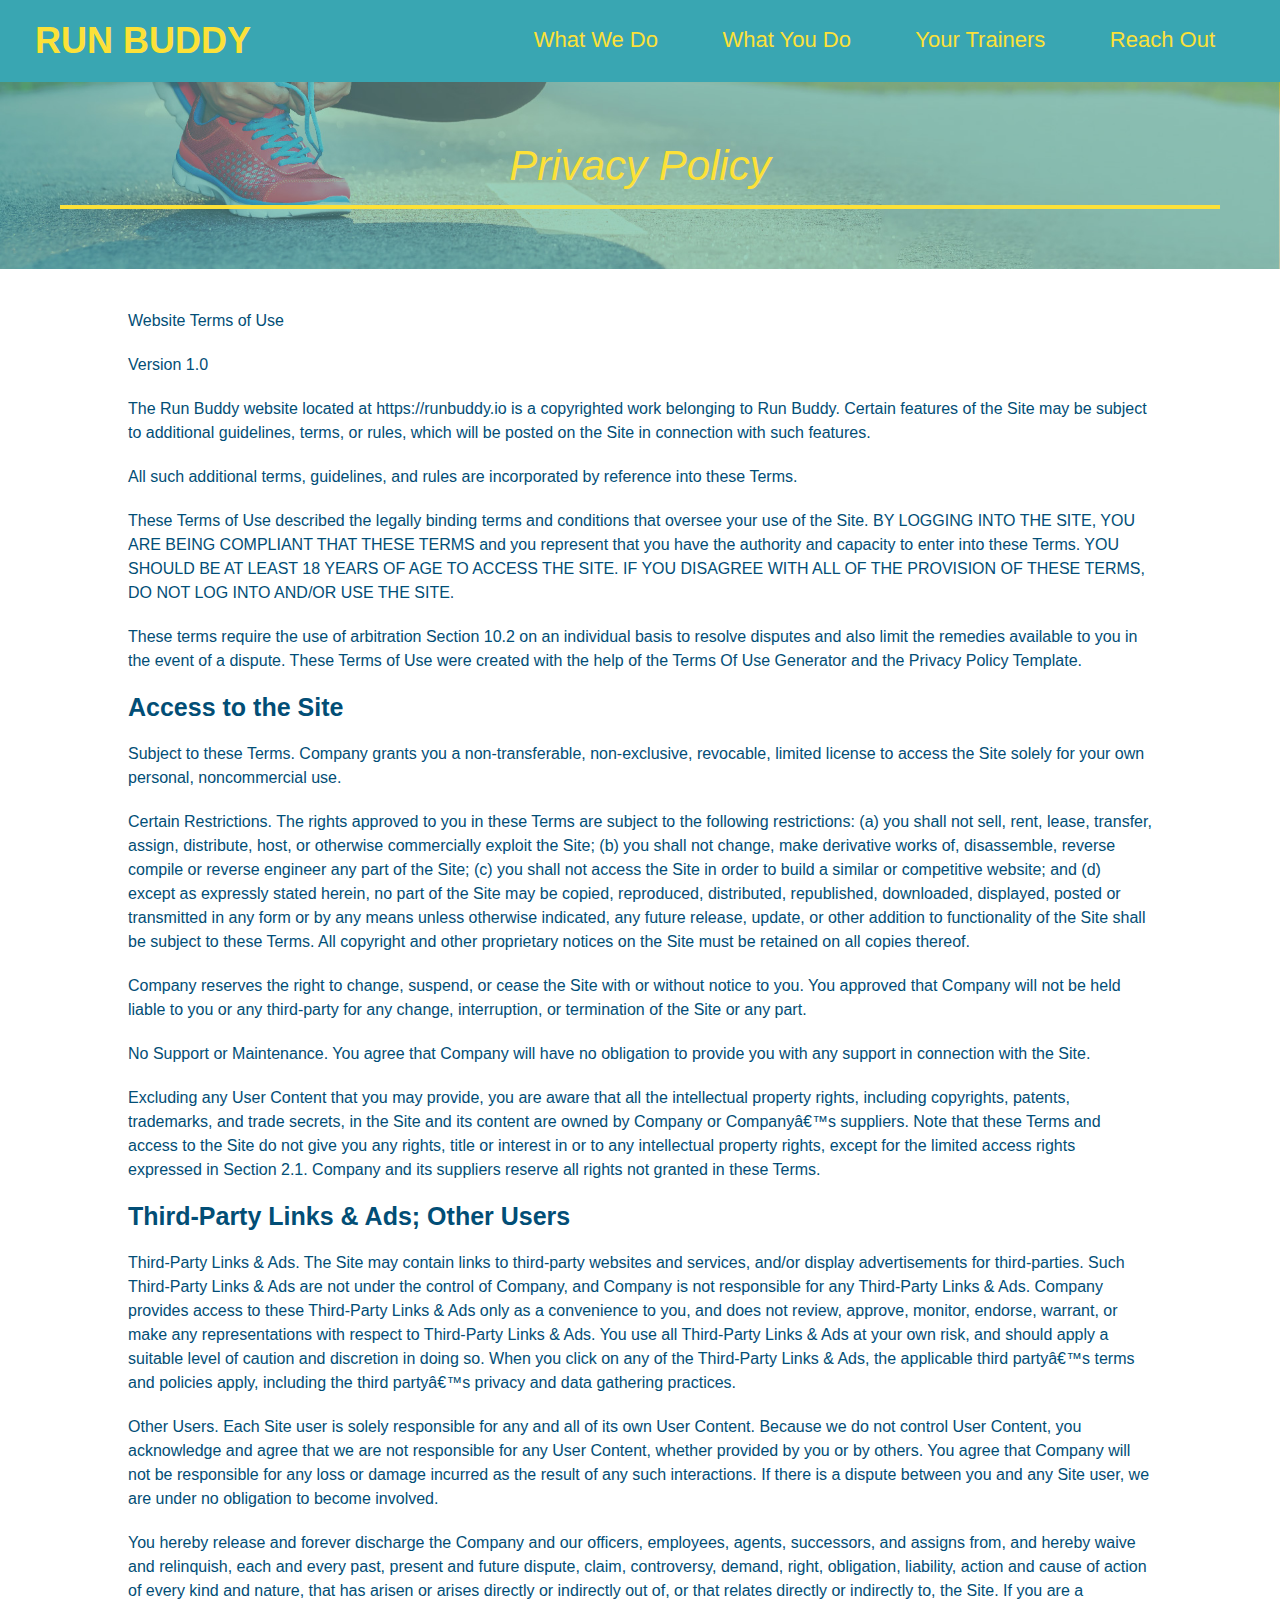
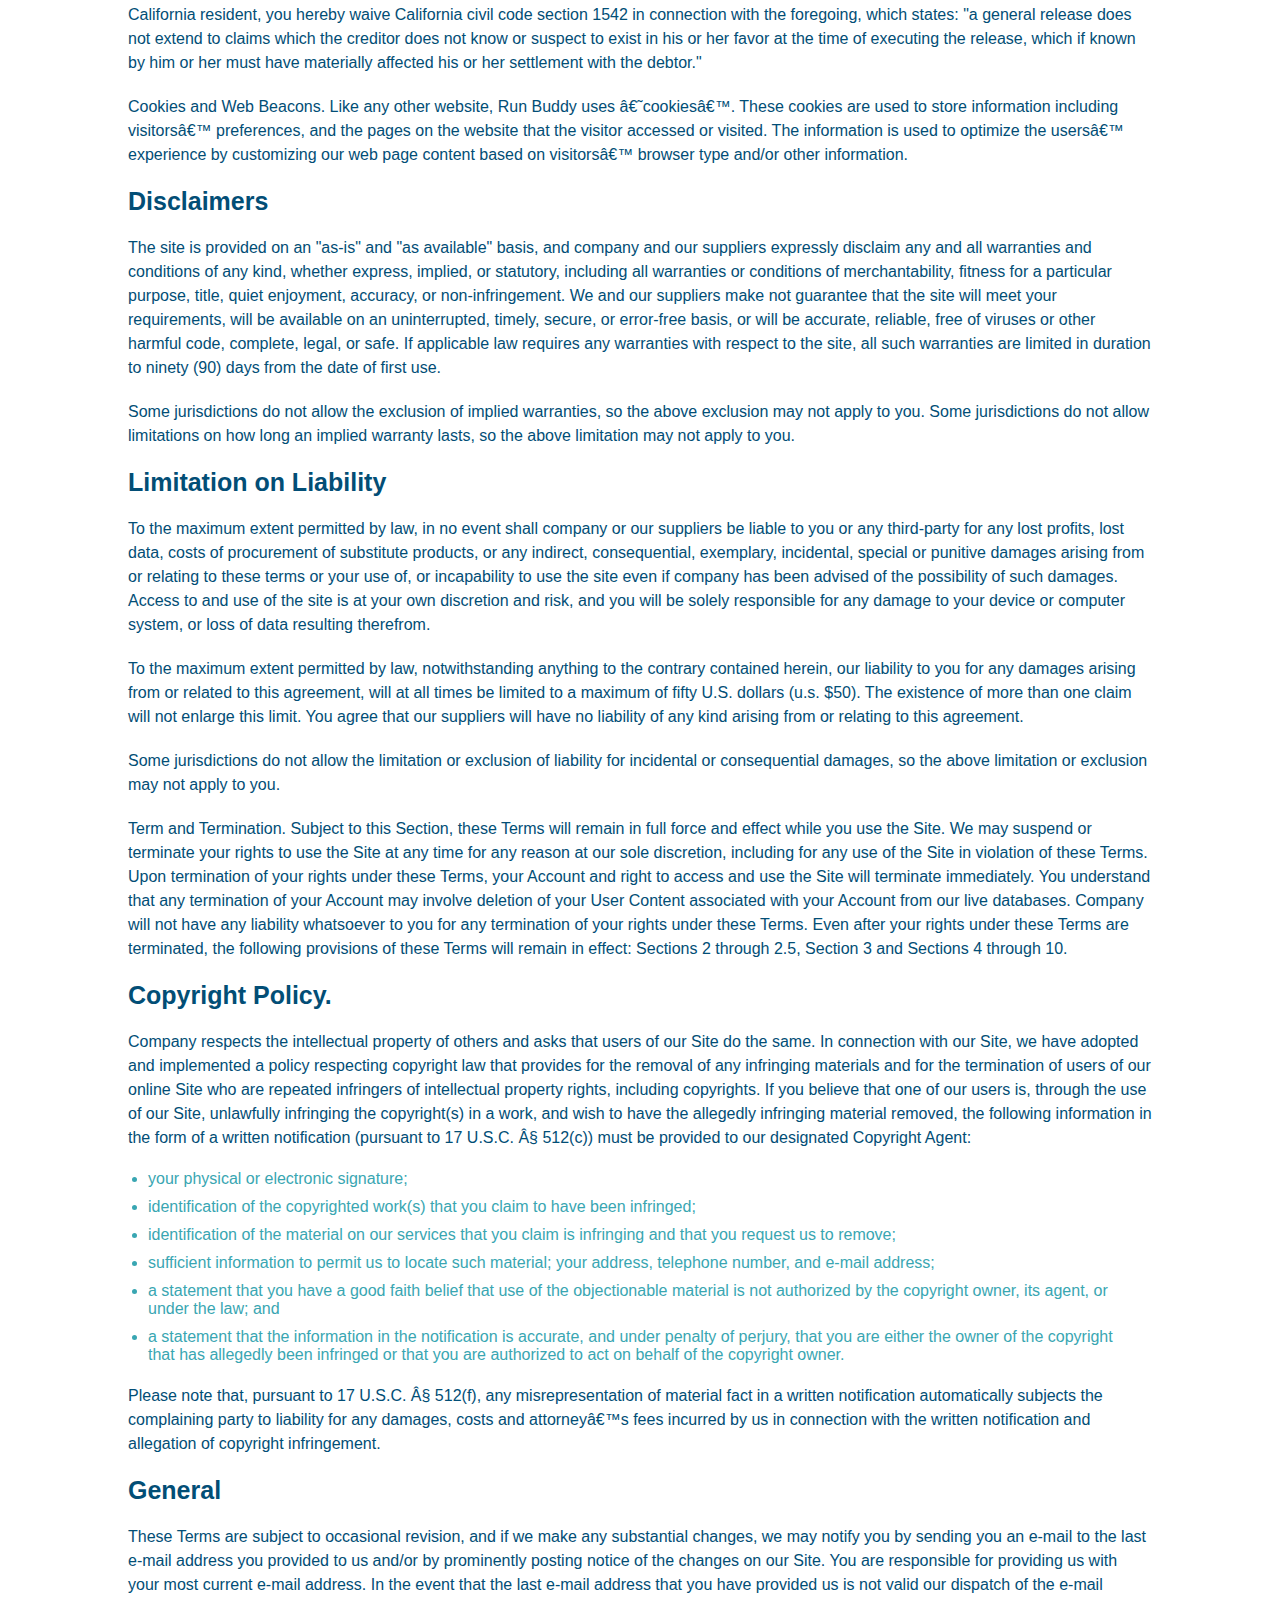
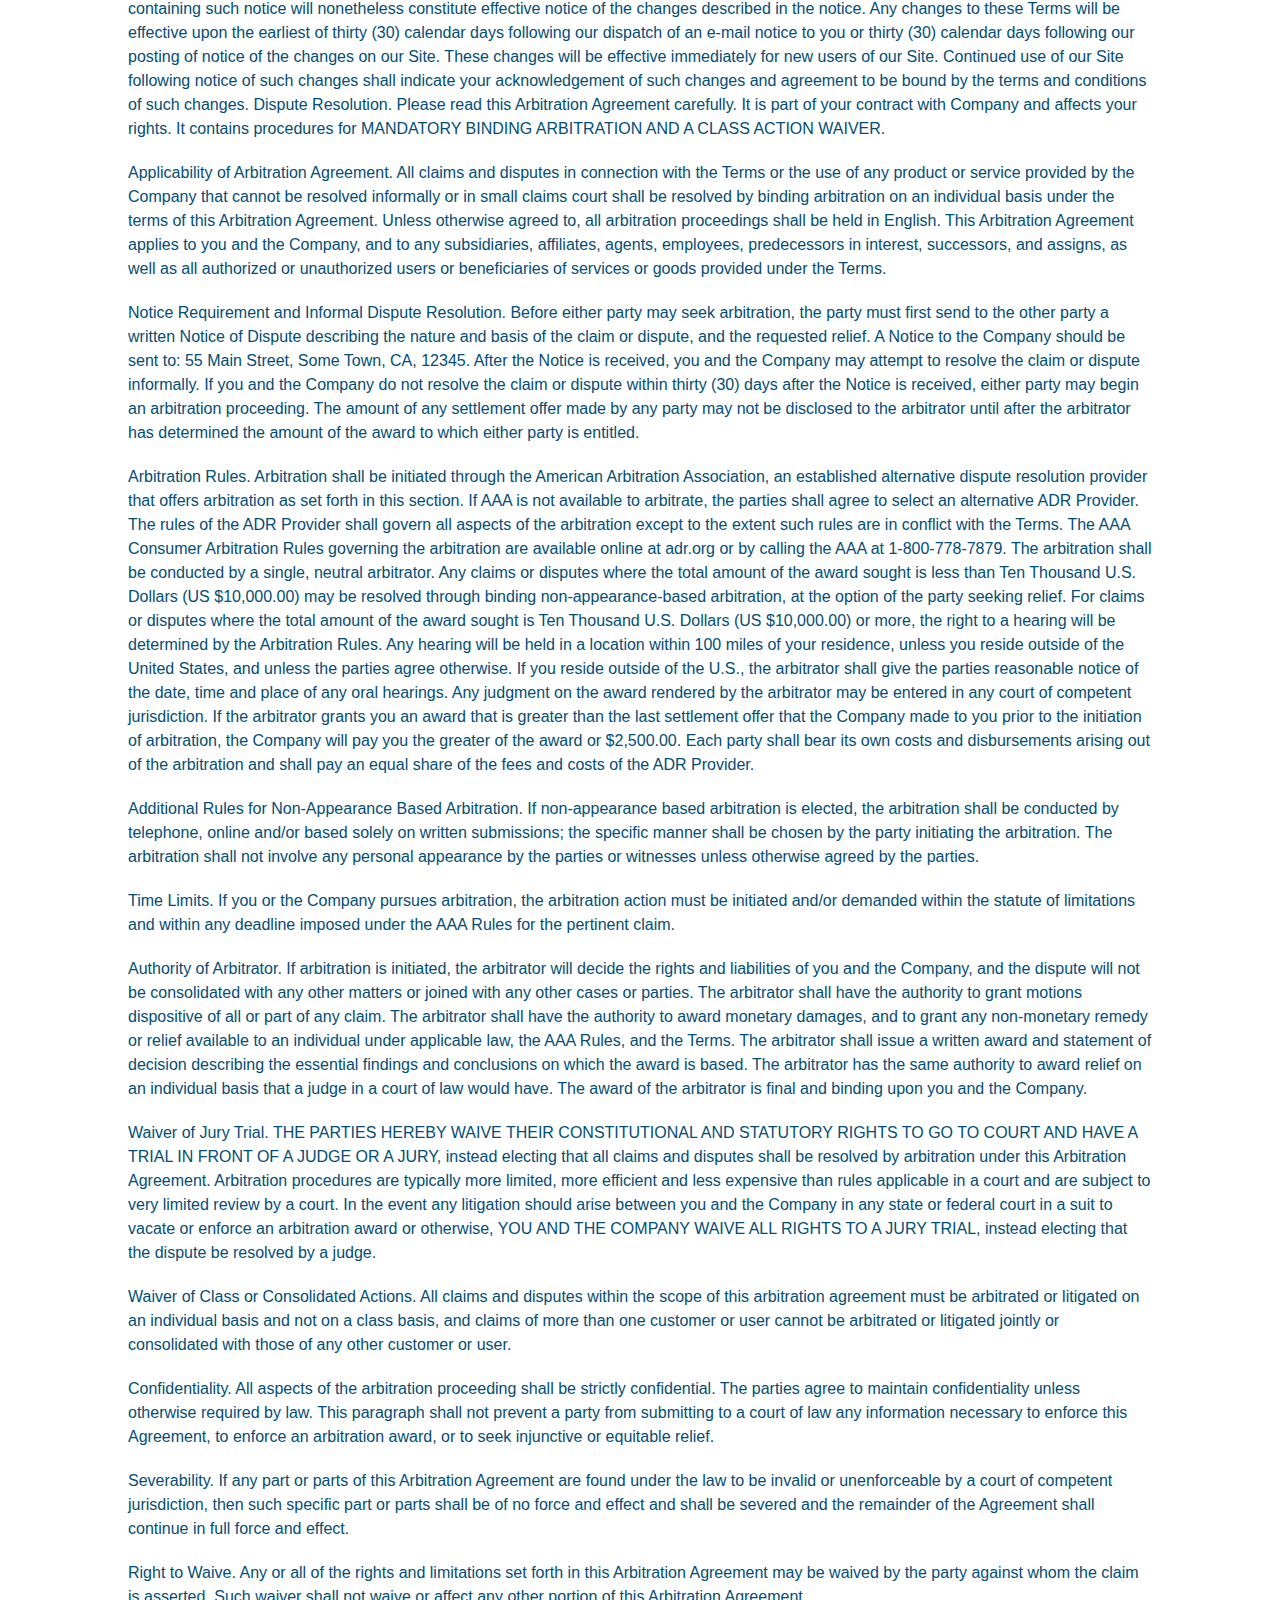
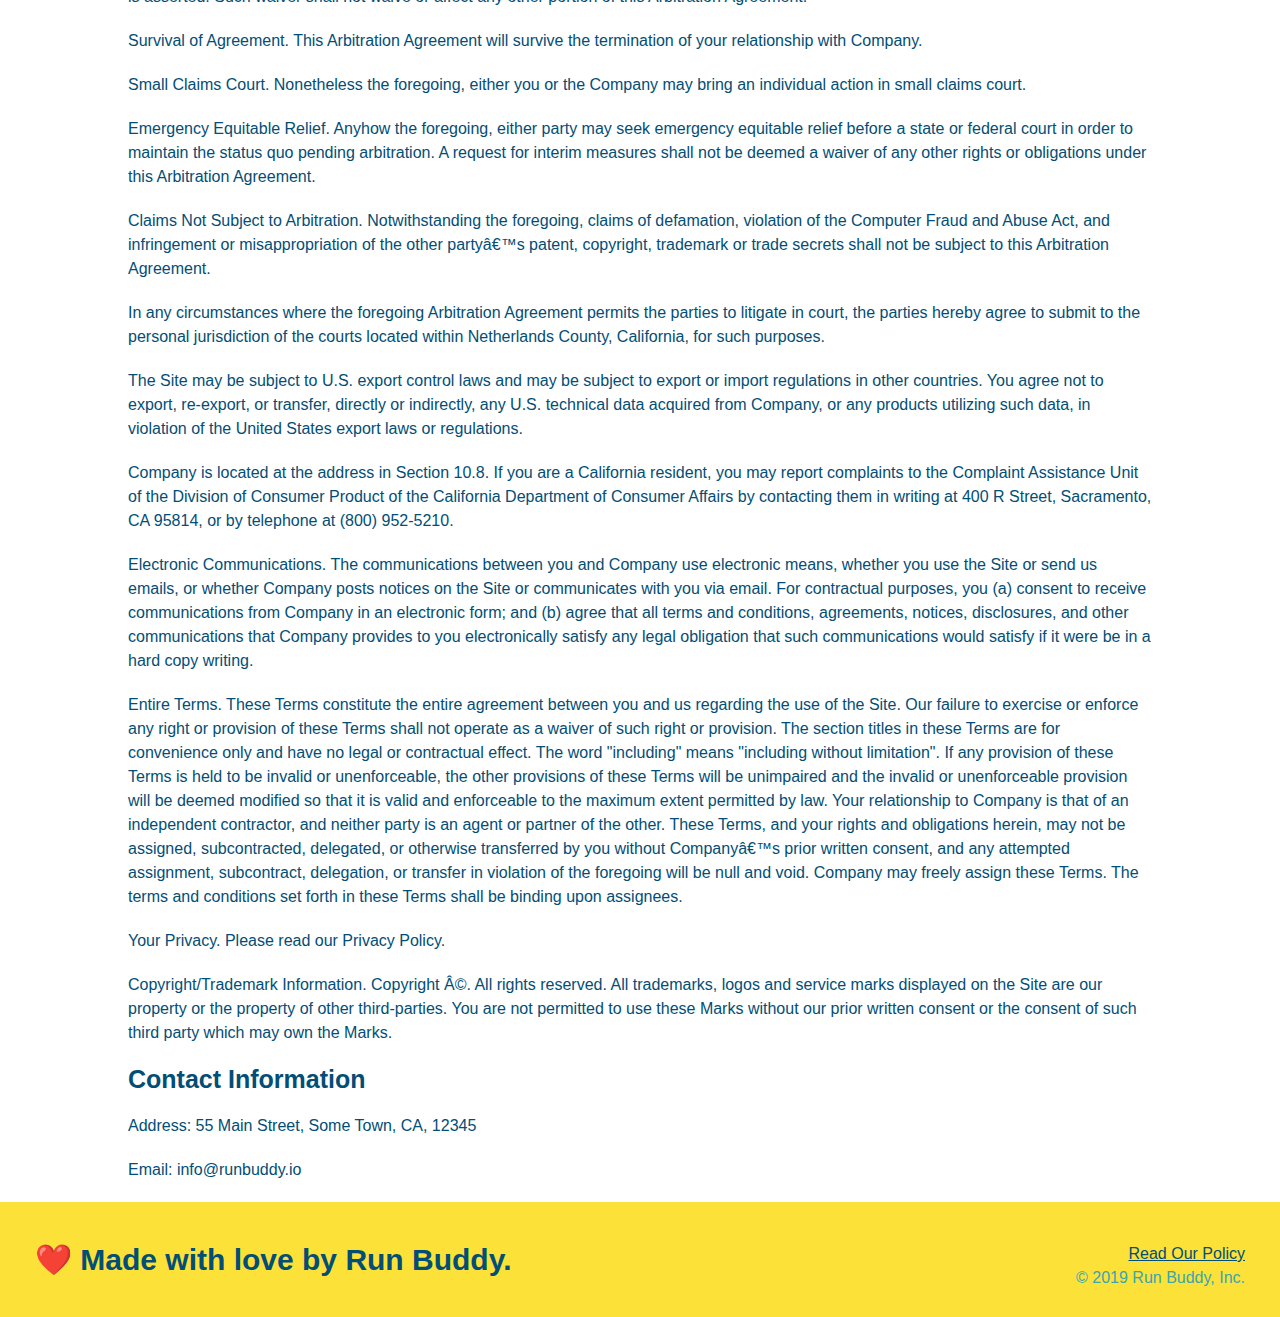
==== privacy-policy.html @ 462dfe04 "<privacy policy>" ====
<!DOCTYPE html>
<html lang="en">
  <head>
    <meta charset="UTF-8" />
    <title>Privacy Policy - Run Buddy</title>
    <link rel="stylesheet" href="./assets/css/style.css"/>
    <link rel="stylesheet" href="./assets/css/secondary-styles.css">
  </head>
  <body>
    <header>
        <h1>
            <a href="/">RUN BUDDY</a>
        </h1>
        <nav>
            <!-- Unordered list element -->
            <ul>
            <!-- List item element-->
                <li>
                    <!-- Anchor element -->
                    <a href="./index.html#what-we-do">What We Do</a>
                </li>
                <li>
                    <a href="./index.html#what-you-do">What You Do</a>
                </li>
                <li>
                    <a href="./index.html#meet-the-trainers">Your Trainers</a>
                </li>
                <li>
                    <a href="./index.html#reach-out">Reach Out</a>
                </li>
            </ul>
        </nav>
    </header>
    <section class="hero">
        <h2 class="page-title">
            Privacy Policy
        </h2>
    </section>
    <article class="secondary-content">
        <p>
            Website Terms of Use
          </p>
    
          <p>
            Version 1.0
          </p>
    
          <p>
            The Run Buddy website located at https://runbuddy.io is a copyrighted work belonging to Run Buddy. Certain
            features of the Site may be subject to additional guidelines, terms, or rules, which will be posted on the Site
            in connection with such features.
          </p>
    
          <p>
            All such additional terms, guidelines, and rules are incorporated by reference into these Terms.
          </p>
    
          <p>
            These Terms of Use described the legally binding terms and conditions that oversee your use of the Site. BY
            LOGGING INTO THE SITE, YOU ARE BEING COMPLIANT THAT THESE TERMS and you represent that you have the authority
            and capacity to enter into these Terms. YOU SHOULD BE AT LEAST 18 YEARS OF AGE TO ACCESS THE SITE. IF YOU
            DISAGREE WITH ALL OF THE PROVISION OF THESE TERMS, DO NOT LOG INTO AND/OR USE THE SITE.
          </p>
    
          <p>
            These terms require the use of arbitration Section 10.2 on an individual basis to resolve disputes and also
            limit the remedies available to you in the event of a dispute. These Terms of Use were created with the help of
            the Terms Of Use Generator and the Privacy Policy Template.
          </p>
    
          <h3>
            Access to the Site
          </h3>
    
          <p>
            Subject to these Terms. Company grants you a non-transferable, non-exclusive, revocable, limited license to
            access the Site solely for your own personal, noncommercial use.
          </p>
    
          <p>
            Certain Restrictions. The rights approved to you in these Terms are subject to the following restrictions: (a)
            you shall not sell, rent, lease, transfer, assign, distribute, host, or otherwise commercially exploit the Site;
            (b) you shall not change, make derivative works of, disassemble, reverse compile or reverse engineer any part of
            the Site; (c) you shall not access the Site in order to build a similar or competitive website; and (d) except
            as expressly stated herein, no part of the Site may be copied, reproduced, distributed, republished, downloaded,
            displayed, posted or transmitted in any form or by any means unless otherwise indicated, any future release,
            update, or other addition to functionality of the Site shall be subject to these Terms. All copyright and other
            proprietary notices on the Site must be retained on all copies thereof.
          </p>
    
          <p>
            Company reserves the right to change, suspend, or cease the Site with or without notice to you. You approved
            that Company will not be held liable to you or any third-party for any change, interruption, or termination of
            the Site or any part.
          </p>
    
          <p>
            No Support or Maintenance. You agree that Company will have no obligation to provide you with any support in
            connection with the Site.
          </p>
    
          <p>
            Excluding any User Content that you may provide, you are aware that all the intellectual property rights,
            including copyrights, patents, trademarks, and trade secrets, in the Site and its content are owned by Company
            or Companyâ€™s suppliers. Note that these Terms and access to the Site do not give you any rights, title or
            interest in or to any intellectual property rights, except for the limited access rights expressed in Section
            2.1. Company and its suppliers reserve all rights not granted in these Terms.
          </p>
    
          <h3>
            Third-Party Links & Ads; Other Users
          </h3>
    
          <p>
            Third-Party Links & Ads. The Site may contain links to third-party websites and services, and/or display
            advertisements for third-parties. Such Third-Party Links & Ads are not under the control of Company, and Company
            is not responsible for any Third-Party Links & Ads. Company provides access to these Third-Party Links & Ads
            only as a convenience to you, and does not review, approve, monitor, endorse, warrant, or make any
            representations with respect to Third-Party Links & Ads. You use all Third-Party Links & Ads at your own risk,
            and should apply a suitable level of caution and discretion in doing so. When you click on any of the
            Third-Party Links & Ads, the applicable third partyâ€™s terms and policies apply, including the third partyâ€™s
            privacy and data gathering practices.
          </p>
    
          <p>
            Other Users. Each Site user is solely responsible for any and all of its own User Content. Because we do not
            control User Content, you acknowledge and agree that we are not responsible for any User Content, whether
            provided by you or by others. You agree that Company will not be responsible for any loss or damage incurred as
            the result of any such interactions. If there is a dispute between you and any Site user, we are under no
            obligation to become involved.
          </p>
    
          <p>
            You hereby release and forever discharge the Company and our officers, employees, agents, successors, and
            assigns from, and hereby waive and relinquish, each and every past, present and future dispute, claim,
            controversy, demand, right, obligation, liability, action and cause of action of every kind and nature, that has
            arisen or arises directly or indirectly out of, or that relates directly or indirectly to, the Site. If you are
            a California resident, you hereby waive California civil code section 1542 in connection with the foregoing,
            which states: "a general release does not extend to claims which the creditor does not know or suspect to exist
            in his or her favor at the time of executing the release, which if known by him or her must have materially
            affected his or her settlement with the debtor."
          </p>
    
          <p>
            Cookies and Web Beacons. Like any other website, Run Buddy uses â€˜cookiesâ€™. These cookies are used to store
            information including visitorsâ€™ preferences, and the pages on the website that the visitor accessed or visited.
            The information is used to optimize the usersâ€™ experience by customizing our web page content based on visitorsâ€™
            browser type and/or other information.
          </p>
    
          <h3>
            Disclaimers
          </h3>
    
          <p>
            The site is provided on an "as-is" and "as available" basis, and company and our suppliers expressly disclaim
            any and all warranties and conditions of any kind, whether express, implied, or statutory, including all
            warranties or conditions of merchantability, fitness for a particular purpose, title, quiet enjoyment, accuracy,
            or non-infringement. We and our suppliers make not guarantee that the site will meet your requirements, will be
            available on an uninterrupted, timely, secure, or error-free basis, or will be accurate, reliable, free of
            viruses or other harmful code, complete, legal, or safe. If applicable law requires any warranties with respect
            to the site, all such warranties are limited in duration to ninety (90) days from the date of first use.
          </p>
    
          <p>
            Some jurisdictions do not allow the exclusion of implied warranties, so the above exclusion may not apply to
            you. Some jurisdictions do not allow limitations on how long an implied warranty lasts, so the above limitation
            may not apply to you.
          </p>
    
          <h3>
            Limitation on Liability
          </h3>
    
          <p>
            To the maximum extent permitted by law, in no event shall company or our suppliers be liable to you or any
            third-party for any lost profits, lost data, costs of procurement of substitute products, or any indirect,
            consequential, exemplary, incidental, special or punitive damages arising from or relating to these terms or
            your use of, or incapability to use the site even if company has been advised of the possibility of such
            damages. Access to and use of the site is at your own discretion and risk, and you will be solely responsible
            for any damage to your device or computer system, or loss of data resulting therefrom.
          </p>
    
          <p>
            To the maximum extent permitted by law, notwithstanding anything to the contrary contained herein, our liability
            to you for any damages arising from or related to this agreement, will at all times be limited to a maximum of
            fifty U.S. dollars (u.s. $50). The existence of more than one claim will not enlarge this limit. You agree that
            our suppliers will have no liability of any kind arising from or relating to this agreement.
          </p>
    
          <p>
            Some jurisdictions do not allow the limitation or exclusion of liability for incidental or consequential
            damages, so the above limitation or exclusion may not apply to you.
          </p>
    
          <p>
            Term and Termination. Subject to this Section, these Terms will remain in full force and effect while you use
            the Site. We may suspend or terminate your rights to use the Site at any time for any reason at our sole
            discretion, including for any use of the Site in violation of these Terms. Upon termination of your rights under
            these Terms, your Account and right to access and use the Site will terminate immediately. You understand that
            any termination of your Account may involve deletion of your User Content associated with your Account from our
            live databases. Company will not have any liability whatsoever to you for any termination of your rights under
            these Terms. Even after your rights under these Terms are terminated, the following provisions of these Terms
            will remain in effect: Sections 2 through 2.5, Section 3 and Sections 4 through 10.
          </p>
    
          <h3>
            Copyright Policy.
          </h3>
    
          <p>
            Company respects the intellectual property of others and asks that users of our Site do the same. In connection
            with our Site, we have adopted and implemented a policy respecting copyright law that provides for the removal
            of any infringing materials and for the termination of users of our online Site who are repeated infringers of
            intellectual property rights, including copyrights. If you believe that one of our users is, through the use of
            our Site, unlawfully infringing the copyright(s) in a work, and wish to have the allegedly infringing material
            removed, the following information in the form of a written notification (pursuant to 17 U.S.C. Â§ 512(c)) must
            be provided to our designated Copyright Agent:
          </p>
    
          <ul>
            <li>
              your physical or electronic signature;
            </li>
            <li>
              identification of the copyrighted work(s) that you claim to have been infringed;
            </li>
            <li>
              identification of the material on our services that you claim is infringing and that you request us to remove;
            </li>
            <li>
              sufficient information to permit us to locate such material; your address, telephone number, and e-mail
              address;
            </li>
            <li>
              a statement that you have a good faith belief that use of the objectionable material is not authorized by the
              copyright owner, its agent, or under the law; and
            </li>
            <li>
              a statement that the information in the notification is accurate, and under penalty of perjury, that you are
              either the owner of the copyright that has allegedly been infringed or that you are authorized to act on
              behalf of the copyright owner.
            </li>
          </ul>
    
          <p>
            Please note that, pursuant to 17 U.S.C. Â§ 512(f), any misrepresentation of material fact in a written
            notification automatically subjects the complaining party to liability for any damages, costs and attorneyâ€™s
            fees incurred by us in connection with the written notification and allegation of copyright infringement.
          </p>
    
          <h3>
            General
          </h3>
    
          <p>
            These Terms are subject to occasional revision, and if we make any substantial changes, we may notify you by
            sending you an e-mail to the last e-mail address you provided to us and/or by prominently posting notice of the
            changes on our Site. You are responsible for providing us with your most current e-mail address. In the event
            that the last e-mail address that you have provided us is not valid our dispatch of the e-mail containing such
            notice will nonetheless constitute effective notice of the changes described in the notice. Any changes to these
            Terms will be effective upon the earliest of thirty (30) calendar days following our dispatch of an e-mail
            notice to you or thirty (30) calendar days following our posting of notice of the changes on our Site. These
            changes will be effective immediately for new users of our Site. Continued use of our Site following notice of
            such changes shall indicate your acknowledgement of such changes and agreement to be bound by the terms and
            conditions of such changes. Dispute Resolution. Please read this Arbitration Agreement carefully. It is part of
            your contract with Company and affects your rights. It contains procedures for MANDATORY BINDING ARBITRATION AND
            A CLASS ACTION WAIVER.
          </p>
    
          <p>
            Applicability of Arbitration Agreement. All claims and disputes in connection with the Terms or the use of any
            product or service provided by the Company that cannot be resolved informally or in small claims court shall be
            resolved by binding arbitration on an individual basis under the terms of this Arbitration Agreement. Unless
            otherwise agreed to, all arbitration proceedings shall be held in English. This Arbitration Agreement applies to
            you and the Company, and to any subsidiaries, affiliates, agents, employees, predecessors in interest,
            successors, and assigns, as well as all authorized or unauthorized users or beneficiaries of services or goods
            provided under the Terms.
          </p>
    
          <p>
            Notice Requirement and Informal Dispute Resolution. Before either party may seek arbitration, the party must
            first send to the other party a written Notice of Dispute describing the nature and basis of the claim or
            dispute, and the requested relief. A Notice to the Company should be sent to: 55 Main Street, Some Town, CA,
            12345. After the Notice is received, you and the Company may attempt to resolve the claim or dispute informally.
            If you and the Company do not resolve the claim or dispute within thirty (30) days after the Notice is received,
            either party may begin an arbitration proceeding. The amount of any settlement offer made by any party may not
            be disclosed to the arbitrator until after the arbitrator has determined the amount of the award to which either
            party is entitled.
          </p>
    
          <p>
            Arbitration Rules. Arbitration shall be initiated through the American Arbitration Association, an established
            alternative dispute resolution provider that offers arbitration as set forth in this section. If AAA is not
            available to arbitrate, the parties shall agree to select an alternative ADR Provider. The rules of the ADR
            Provider shall govern all aspects of the arbitration except to the extent such rules are in conflict with the
            Terms. The AAA Consumer Arbitration Rules governing the arbitration are available online at adr.org or by
            calling the AAA at 1-800-778-7879. The arbitration shall be conducted by a single, neutral arbitrator. Any
            claims or disputes where the total amount of the award sought is less than Ten Thousand U.S. Dollars (US
            $10,000.00) may be resolved through binding non-appearance-based arbitration, at the option of the party seeking
            relief. For claims or disputes where the total amount of the award sought is Ten Thousand U.S. Dollars (US
            $10,000.00) or more, the right to a hearing will be determined by the Arbitration Rules. Any hearing will be
            held in a location within 100 miles of your residence, unless you reside outside of the United States, and
            unless the parties agree otherwise. If you reside outside of the U.S., the arbitrator shall give the parties
            reasonable notice of the date, time and place of any oral hearings. Any judgment on the award rendered by the
            arbitrator may be entered in any court of competent jurisdiction. If the arbitrator grants you an award that is
            greater than the last settlement offer that the Company made to you prior to the initiation of arbitration, the
            Company will pay you the greater of the award or $2,500.00. Each party shall bear its own costs and
            disbursements arising out of the arbitration and shall pay an equal share of the fees and costs of the ADR
            Provider.
          </p>
    
          <p>
            Additional Rules for Non-Appearance Based Arbitration. If non-appearance based arbitration is elected, the
            arbitration shall be conducted by telephone, online and/or based solely on written submissions; the specific
            manner shall be chosen by the party initiating the arbitration. The arbitration shall not involve any personal
            appearance by the parties or witnesses unless otherwise agreed by the parties.
          </p>
    
          <p>
            Time Limits. If you or the Company pursues arbitration, the arbitration action must be initiated and/or demanded
            within the statute of limitations and within any deadline imposed under the AAA Rules for the pertinent claim.
          </p>
    
          <p>
            Authority of Arbitrator. If arbitration is initiated, the arbitrator will decide the rights and liabilities of
            you and the Company, and the dispute will not be consolidated with any other matters or joined with any other
            cases or parties. The arbitrator shall have the authority to grant motions dispositive of all or part of any
            claim. The arbitrator shall have the authority to award monetary damages, and to grant any non-monetary remedy
            or relief available to an individual under applicable law, the AAA Rules, and the Terms. The arbitrator shall
            issue a written award and statement of decision describing the essential findings and conclusions on which the
            award is based. The arbitrator has the same authority to award relief on an individual basis that a judge in a
            court of law would have. The award of the arbitrator is final and binding upon you and the Company.
          </p>
    
          <p>
            Waiver of Jury Trial. THE PARTIES HEREBY WAIVE THEIR CONSTITUTIONAL AND STATUTORY RIGHTS TO GO TO COURT AND HAVE
            A TRIAL IN FRONT OF A JUDGE OR A JURY, instead electing that all claims and disputes shall be resolved by
            arbitration under this Arbitration Agreement. Arbitration procedures are typically more limited, more efficient
            and less expensive than rules applicable in a court and are subject to very limited review by a court. In the
            event any litigation should arise between you and the Company in any state or federal court in a suit to vacate
            or enforce an arbitration award or otherwise, YOU AND THE COMPANY WAIVE ALL RIGHTS TO A JURY TRIAL, instead
            electing that the dispute be resolved by a judge.
          </p>
    
          <p>
            Waiver of Class or Consolidated Actions. All claims and disputes within the scope of this arbitration agreement
            must be arbitrated or litigated on an individual basis and not on a class basis, and claims of more than one
            customer or user cannot be arbitrated or litigated jointly or consolidated with those of any other customer or
            user.
          </p>
    
          <p>
            Confidentiality. All aspects of the arbitration proceeding shall be strictly confidential. The parties agree to
            maintain confidentiality unless otherwise required by law. This paragraph shall not prevent a party from
            submitting to a court of law any information necessary to enforce this Agreement, to enforce an arbitration
            award, or to seek injunctive or equitable relief.
          </p>
    
          <p>
            Severability. If any part or parts of this Arbitration Agreement are found under the law to be invalid or
            unenforceable by a court of competent jurisdiction, then such specific part or parts shall be of no force and
            effect and shall be severed and the remainder of the Agreement shall continue in full force and effect.
          </p>
    
          <p>
            Right to Waive. Any or all of the rights and limitations set forth in this Arbitration Agreement may be waived
            by the party against whom the claim is asserted. Such waiver shall not waive or affect any other portion of this
            Arbitration Agreement.
          </p>
    
          <p>
            Survival of Agreement. This Arbitration Agreement will survive the termination of your relationship with
            Company.
          </p>
    
          <p>
            Small Claims Court. Nonetheless the foregoing, either you or the Company may bring an individual action in small
            claims court.
          </p>
    
          <p>
            Emergency Equitable Relief. Anyhow the foregoing, either party may seek emergency equitable relief before a
            state or federal court in order to maintain the status quo pending arbitration. A request for interim measures
            shall not be deemed a waiver of any other rights or obligations under this Arbitration Agreement.
          </p>
    
          <p>
            Claims Not Subject to Arbitration. Notwithstanding the foregoing, claims of defamation, violation of the
            Computer Fraud and Abuse Act, and infringement or misappropriation of the other partyâ€™s patent, copyright,
            trademark or trade secrets shall not be subject to this Arbitration Agreement.
          </p>
    
          <p>
            In any circumstances where the foregoing Arbitration Agreement permits the parties to litigate in court, the
            parties hereby agree to submit to the personal jurisdiction of the courts located within Netherlands County,
            California, for such purposes.
          </p>
    
          <p>
            The Site may be subject to U.S. export control laws and may be subject to export or import regulations in other
            countries. You agree not to export, re-export, or transfer, directly or indirectly, any U.S. technical data
            acquired from Company, or any products utilizing such data, in violation of the United States export laws or
            regulations.
          </p>
    
          <p>
            Company is located at the address in Section 10.8. If you are a California resident, you may report complaints
            to the Complaint Assistance Unit of the Division of Consumer Product of the California Department of Consumer
            Affairs by contacting them in writing at 400 R Street, Sacramento, CA 95814, or by telephone at (800) 952-5210.
          </p>
    
          <p>
            Electronic Communications. The communications between you and Company use electronic means, whether you use the
            Site or send us emails, or whether Company posts notices on the Site or communicates with you via email. For
            contractual purposes, you (a) consent to receive communications from Company in an electronic form; and (b)
            agree that all terms and conditions, agreements, notices, disclosures, and other communications that Company
            provides to you electronically satisfy any legal obligation that such communications would satisfy if it were be
            in a hard copy writing.
          </p>
    
          <p>
            Entire Terms. These Terms constitute the entire agreement between you and us regarding the use of the Site. Our
            failure to exercise or enforce any right or provision of these Terms shall not operate as a waiver of such right
            or provision. The section titles in these Terms are for convenience only and have no legal or contractual
            effect. The word "including" means "including without limitation". If any provision of these Terms is held to be
            invalid or unenforceable, the other provisions of these Terms will be unimpaired and the invalid or
            unenforceable provision will be deemed modified so that it is valid and enforceable to the maximum extent
            permitted by law. Your relationship to Company is that of an independent contractor, and neither party is an
            agent or partner of the other. These Terms, and your rights and obligations herein, may not be assigned,
            subcontracted, delegated, or otherwise transferred by you without Companyâ€™s prior written consent, and any
            attempted assignment, subcontract, delegation, or transfer in violation of the foregoing will be null and void.
            Company may freely assign these Terms. The terms and conditions set forth in these Terms shall be binding upon
            assignees.
          </p>
    
          <p>
            Your Privacy. Please read our Privacy Policy.
          </p>
    
          <p>
            Copyright/Trademark Information. Copyright Â©. All rights reserved. All trademarks, logos and service marks
            displayed on the Site are our property or the property of other third-parties. You are not permitted to use
            these Marks without our prior written consent or the consent of such third party which may own the Marks.
          </p>
    
          <h3>
            Contact Information
          </h3>
    
          <p>
            Address: 55 Main Street, Some Town, CA, 12345
          </p>
    
          <p>
            Email: info@runbuddy.io
          </p>
    
    </article>
    <footer>
        <h2>❤️ Made with love by Run Buddy.</h2>
        <div>
            <a href="#">Read Our Policy</a><br />
            &copy; 2019 Run Buddy, Inc.
        </div>
    </footer>
  </body>
</html>
---- assets/css/style.css ----
* {
    margin: 0;
    padding: 0;
    box-sizing: border-box;
}

.text-left {
    text-align: left;
}

.text-right {
    text-align: right;
}

body {
    /*more on this crazy alphanumerical value in a minute*/
    color: #39a6b2;
    font-family: Helvetica, Arial, sans-serif;
}

/* apply styles to <header> */
header {
    padding: 20px 35px;
    background-color: #39a6b2;
}

header h1 {
    font-weight: bold;
    font-size: 36px;
    color: #fce138;
    margin: 0;
    display: inline;
}

header a {
    color: #fce138;
    text-decoration: none;
}

header nav {
    float: right;
    margin: 7px 0;
}

header nav ul li {
    display: inline;
}

header nav ul li a {
    margin: 0 30px;
    font-weight: lighter;
    font-size: 22px;
}

/* stylying for the footer */

footer {
    background: #fce138;
    width: 100%;
    padding: 40px 35px;
}

footer h2 {
    display: inline;
    color: #024e76;
    font-size: 30px;
    margin: 0;
}

footer div {
    float: right;
    line-height: 1.5;
    text-align: right;
}

footer a {
    color: #024e76;
}

section {
    padding: 60px;
}

/* Hero Style Start */

.hero {
    background-image: url("../images/hero-bg.jpg");
    height: 600px;
    background-size: cover;
    background-position: center;
    position: relative;
}

.hero-form {
    border: 3px solid #024e76;
    background-color: #fce138;
    padding: 20px;
    width: 500px;
    color: #024e76;
    position: absolute;
    bottom: 120px;
    right: 140px;
}

.hero-form p {
    margin: 5px 0 15px 0;
}

.form-input {
    border: 1px solid #024e76;
    display: block;
    padding: 7px 15px;
    font-size: 16px;
    color: #024e76;
    width: 100%;
    margin-bottom: 15px;
}

.hero-form label {
    margin: 0 5px;

}

.hero-form button {
    color: #fce138;
    background-color: #024e76;
    border: none;
    padding: 10px 20px;
    font-size: 16px;
}

/* Hero Style End */

/* What We... */

.intro {
    text-align: center;
}

.intro p {
    line-height: 1.7;
    color: #39a6b2;
    width: 80%;
    font-size: 20px;
    margin: 0 auto;
}

.steps {
    text-align: center;
    background: #fce138;
}

.section-title {
    font-size: 55px;
    color: #024e76;
    margin-bottom: 35px;
    padding: 0 100px 20px 100px;
    display: inline-block;
    border-bottom: 3px solid;
  }
  
  .primary-border {
    border-color: #fce138;
  }
  
  .secondary-border {
    border-color: #39a6b2;
  }

  /* remove this entire CSS rule */
  .intro h2 {

  }

  /* and this one too */
  .steps h2 {

  }

  .steps div {
      margin-bottom: 60px;
  }

  .steps img {
      width: 15%;
      margin: 10px 0;
  }

  .steps h3 {
      color: #024e76;
      font-size: 46px;
      margin-top: 10px;
  }

  .steps p {
      color: #39a6b2;
      font-size: 23px;
  }

  .steps span {
      font-size: 38px;
  }


/* What We... End */

/* Trainer Styling Start */

.trainers {
    text-align: center;
}

.trainer {
    width: 900px;
    margin: 0 auto 30px auto;
    background: #024e76;
    color: #fce138;
    overflow: auto;
}

.trainer img {
    width: 35%;
    float: left;
    overflow: auto;
}

.trainer-bio {
    padding: 35px;
    float: left;
    width: 65%;
    overflow: auto;
}

.trainer-bio h3 {
    font-size: 32px;
    margin-bottom: 8px;
}

.trainer-bio h4 {
    font-weight: lighter;
    font-size: 26px;
    margin-bottom: 25px;
}

.trainer-bio p {
    font-size: 17px;
    line-height: 1.3;
}

/* Trainer Styling End */

/* Reach Out Section Start */

.section-title {
    font-size: 55px;
    display: inline-block;
    padding: 0 100px 20px 100px;
    border-bottom: 3px solid;
    margin-bottom: 35px;
    color: #024e76;
}

.contact {
    text-align: center;
    background: #024e76;
}

.contact  h2 {
    color: #fce138;
}

.contact-info iframe {
    width: 400px;
    height: 400px;
}

.contact-info div {
    width: 410px;
    display: inline-block;
    vertical-align: top;
    text-align: left;
    margin: 30px 0 0 60px;
    color: white;    
}

.contact-info h3 {
    color: #fce138;
    font-size: 32px;
  }
  
  .contact-info p, .contact-info address {
    margin: 20px 0;
    line-height: 1.5;
    font-size: 20px;
    font-style: normal;
  }
  
  .contact-info a {
    color: #fce138;
  }
  
  /* REACH OUT STYLES END */
---- assets/css/secondary-styles.css ----
/* hero styles */

.hero {
    background-position: bottom;
    height: auto;
    text-align: center;
    margin-bottom: 40px;
}

.page-title {
    color: #fce138;
    display: inline block;
    border-bottom: 4px solid #fce138;
    padding: 0 80px 15px 80px;
    font-weight: normal;
    font-size: 42px;
    font-style: italic;
}

.secondary-content {
    width: 80%;
    margin: auto;
    color: #024e76;
}

.secondary-content h3 {
    font-size: 25px;
    margin: 20px 0 20px 0;
}

.secondary-content p {
    font-size: 16px;
    line-height: 1.5;
    margin: 20px 0 20px 0;
}

.secondary-content ul {
    margin: 15px 20px 15px 20px;
}

.secondary-content li {
    color: #39a6b2;
    margin: 10px 0 10px 0;
}
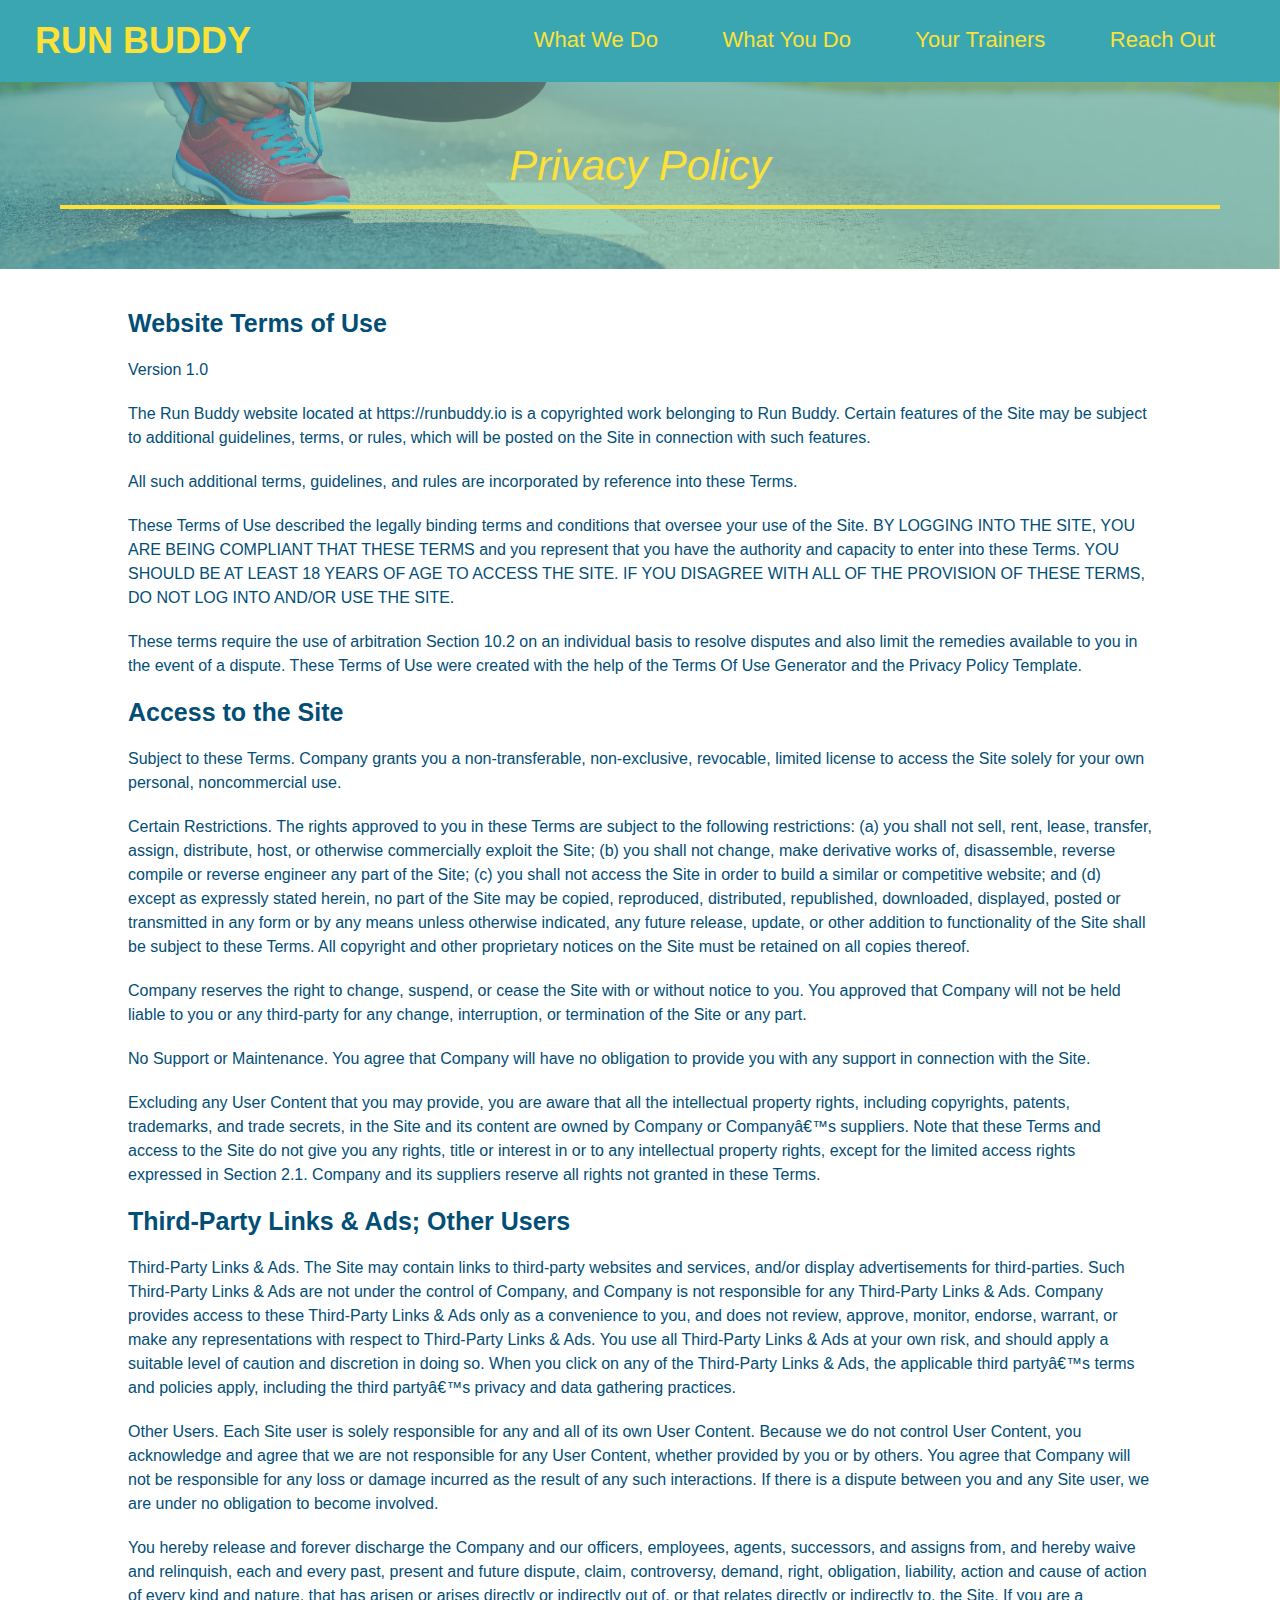
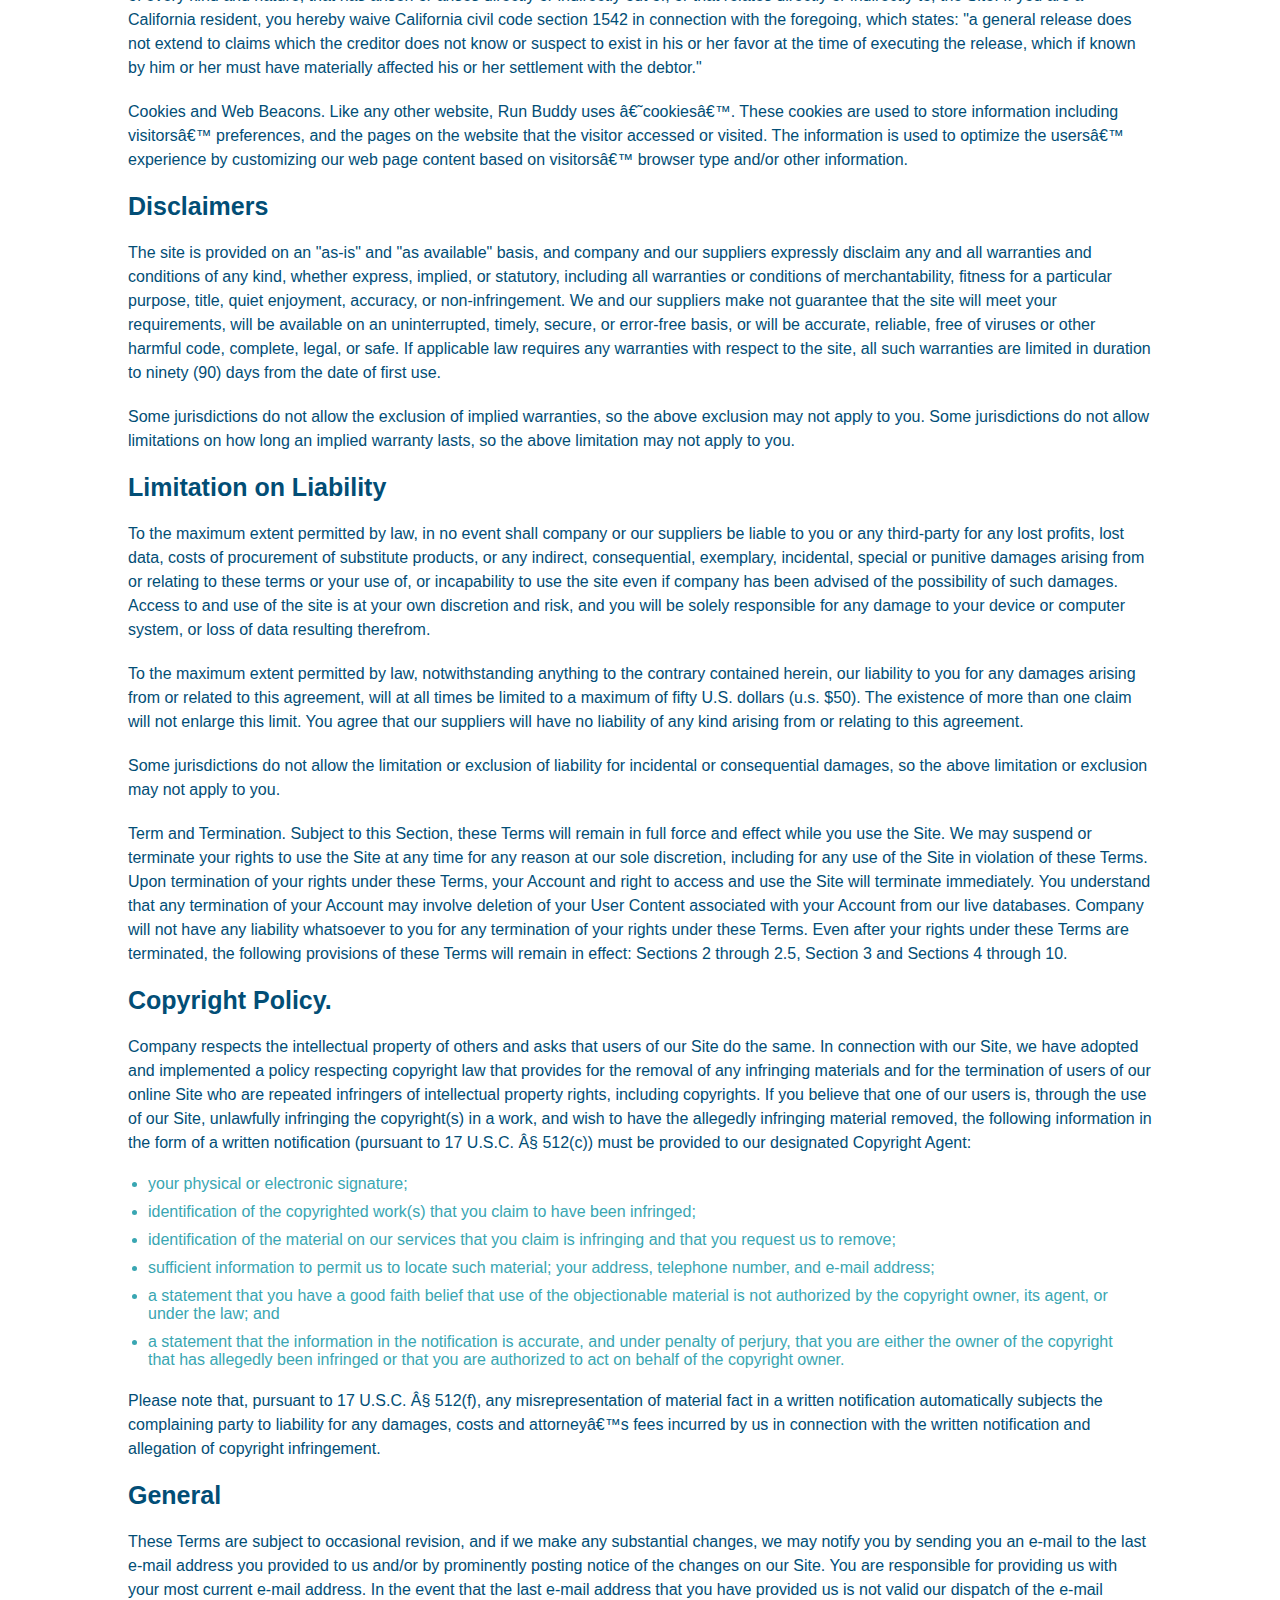
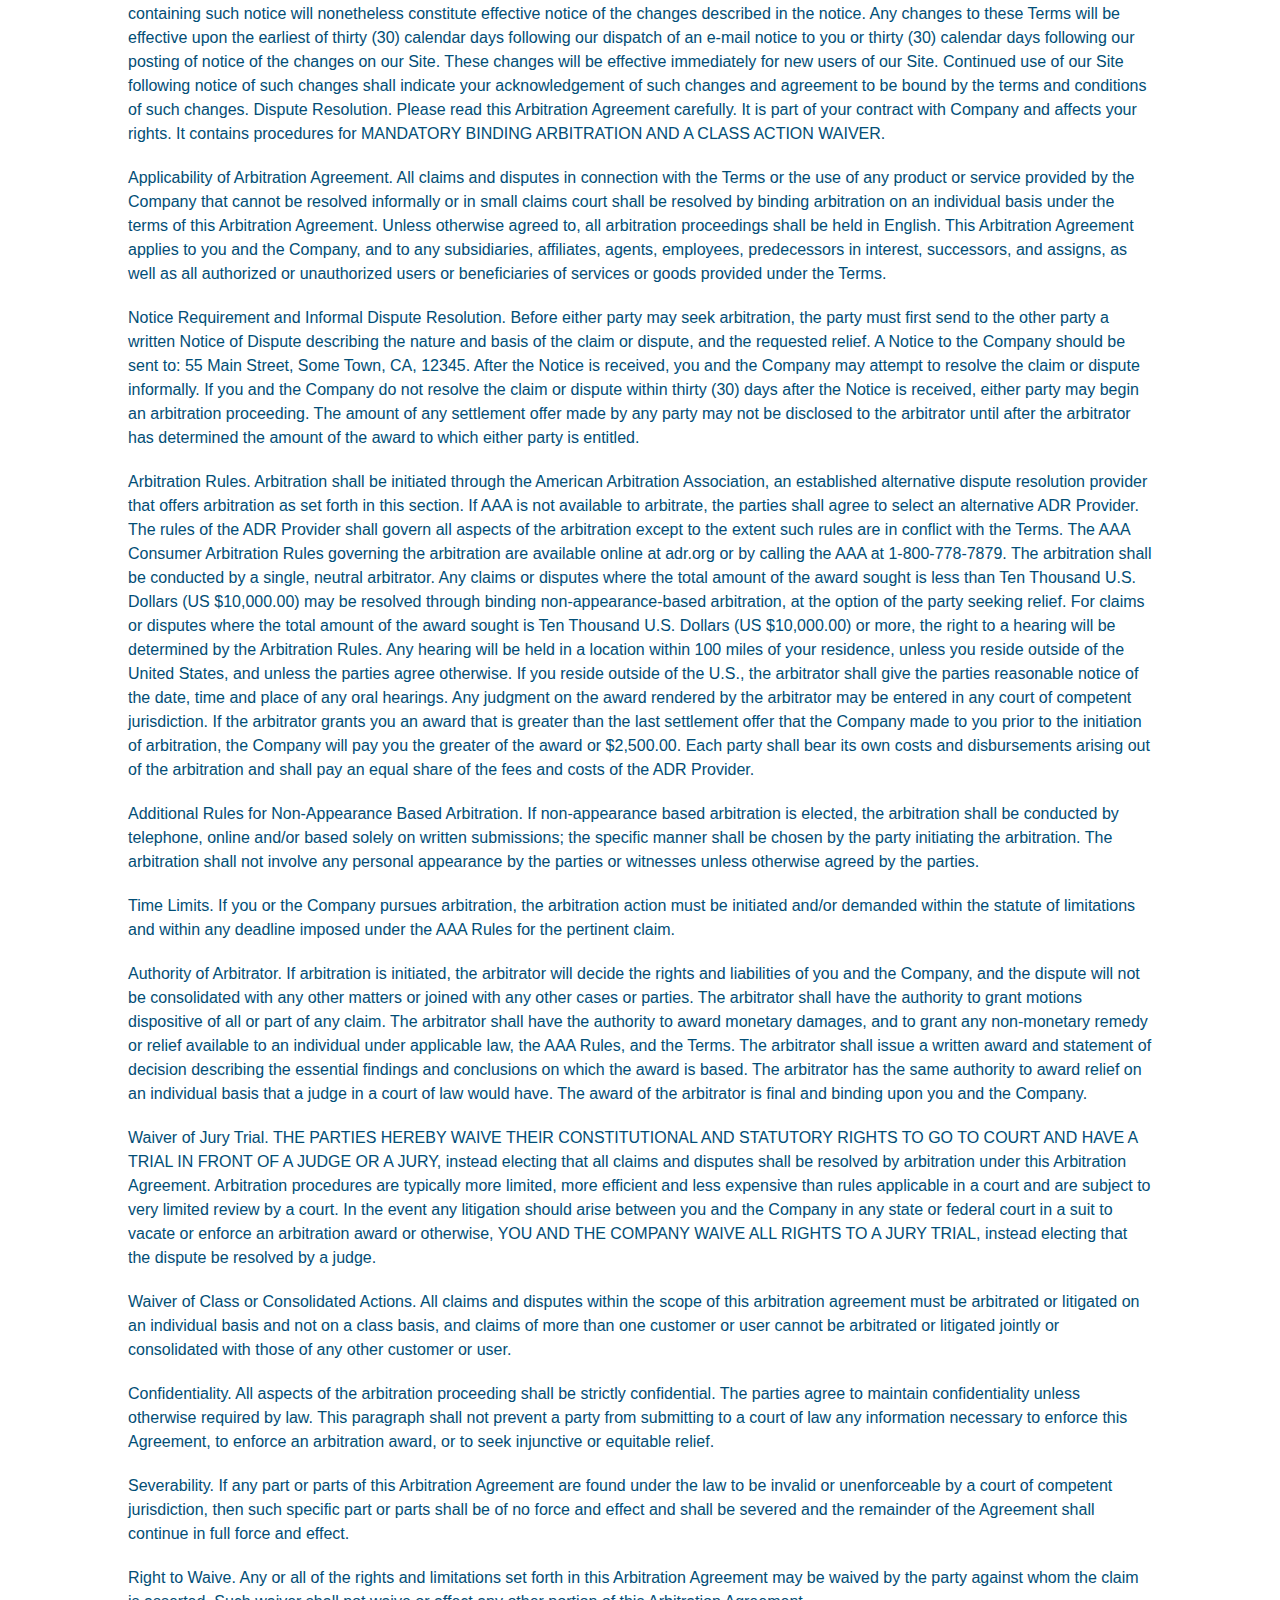
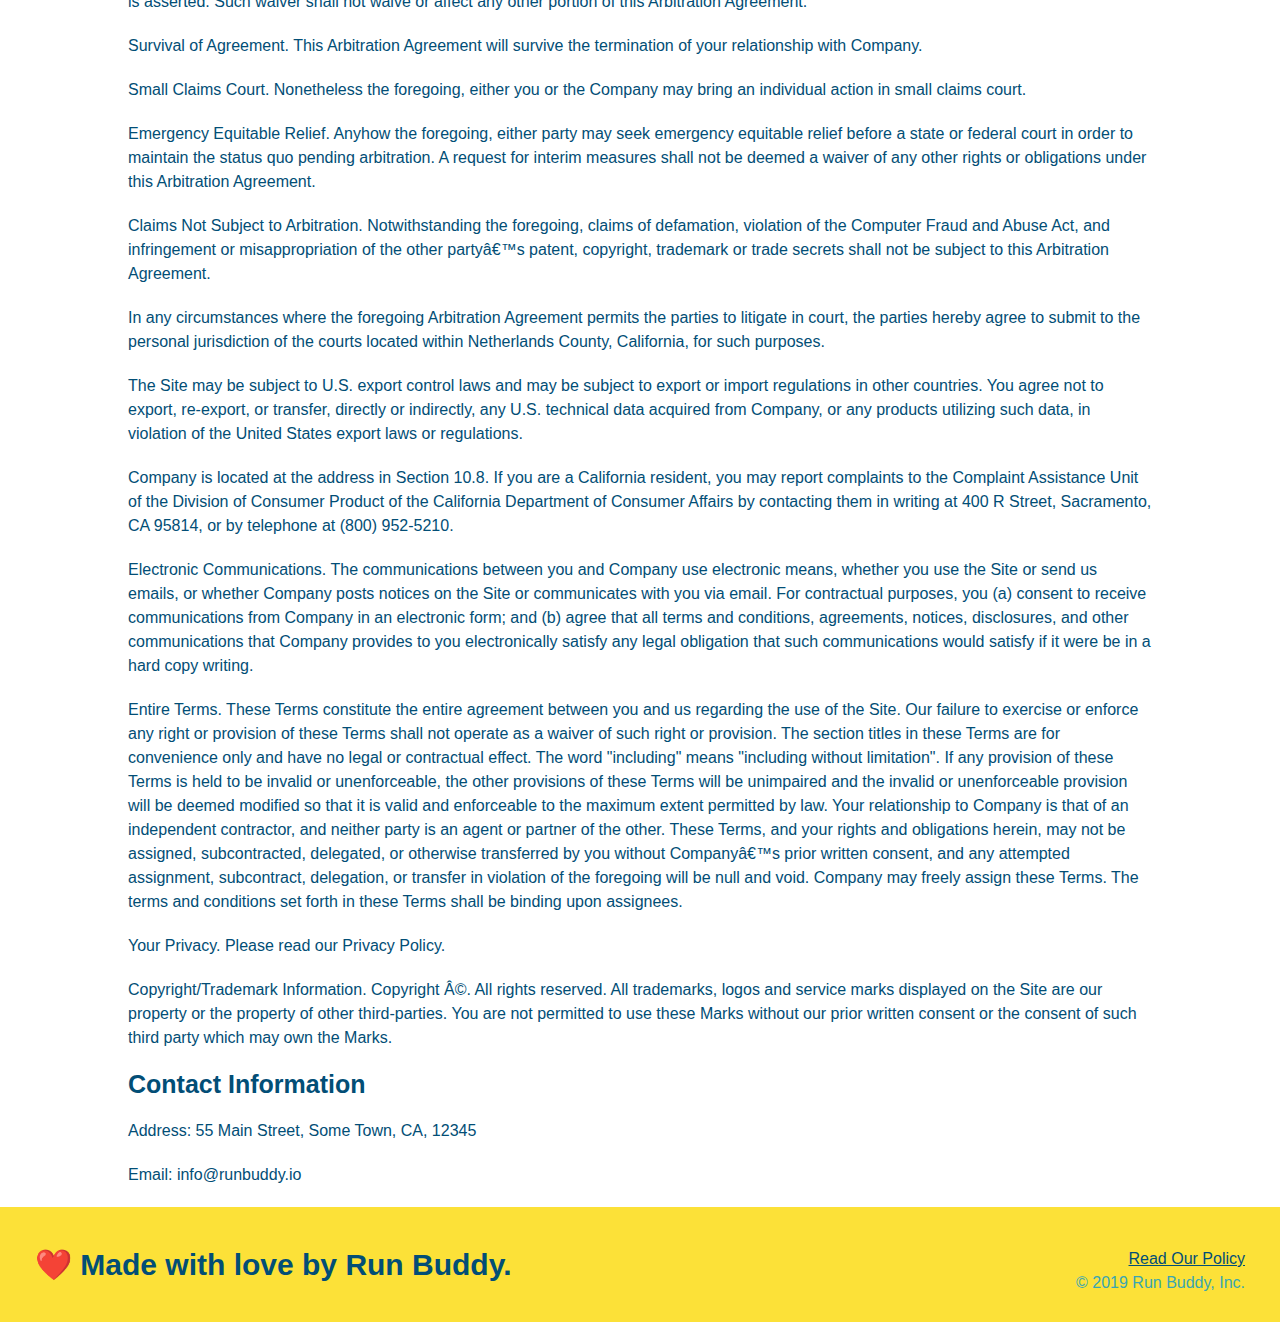
==== commit c0820c28: "<privacy policy-updated>" ====
--- a/privacy-policy.html
+++ b/privacy-policy.html
@@ -37,9 +37,9 @@
         </h2>
     </section>
     <article class="secondary-content">
-        <p>
+        <h3>
             Website Terms of Use
-          </p>
+        </h3>
     
           <p>
             Version 1.0
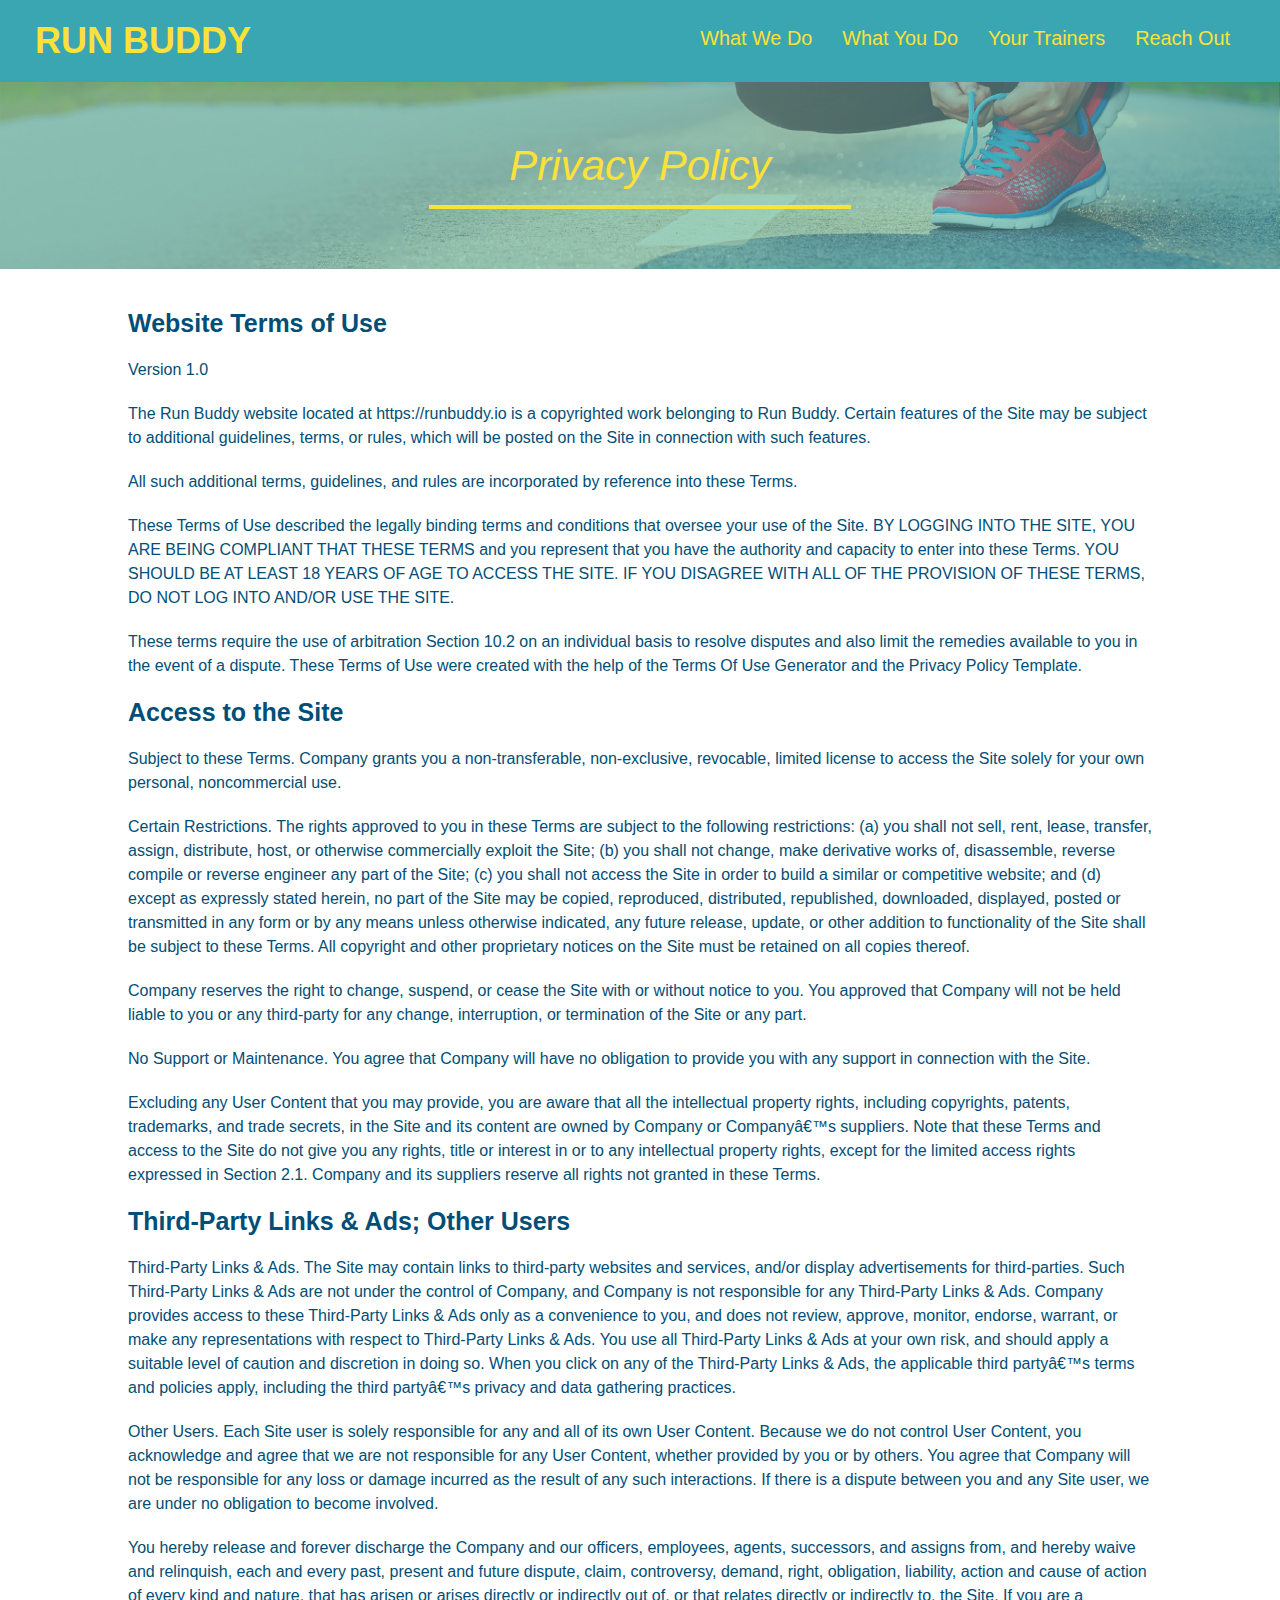
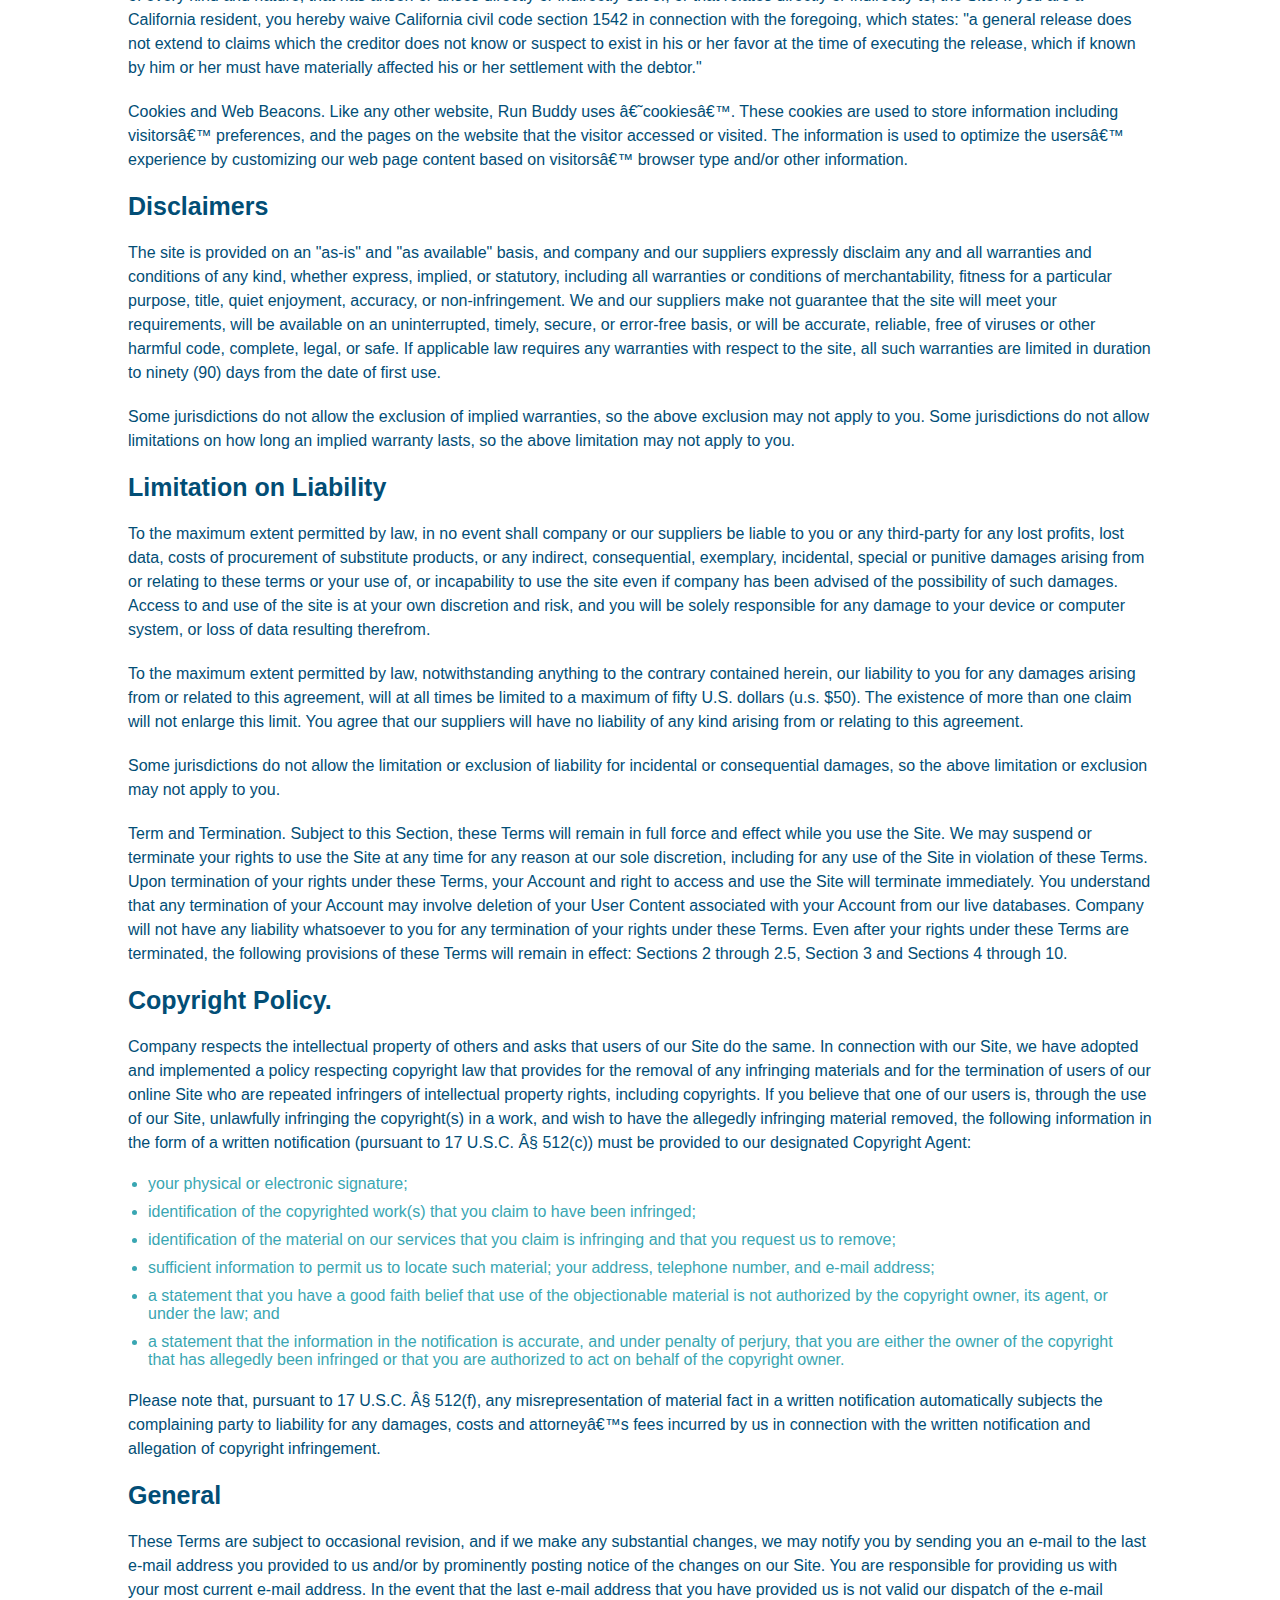
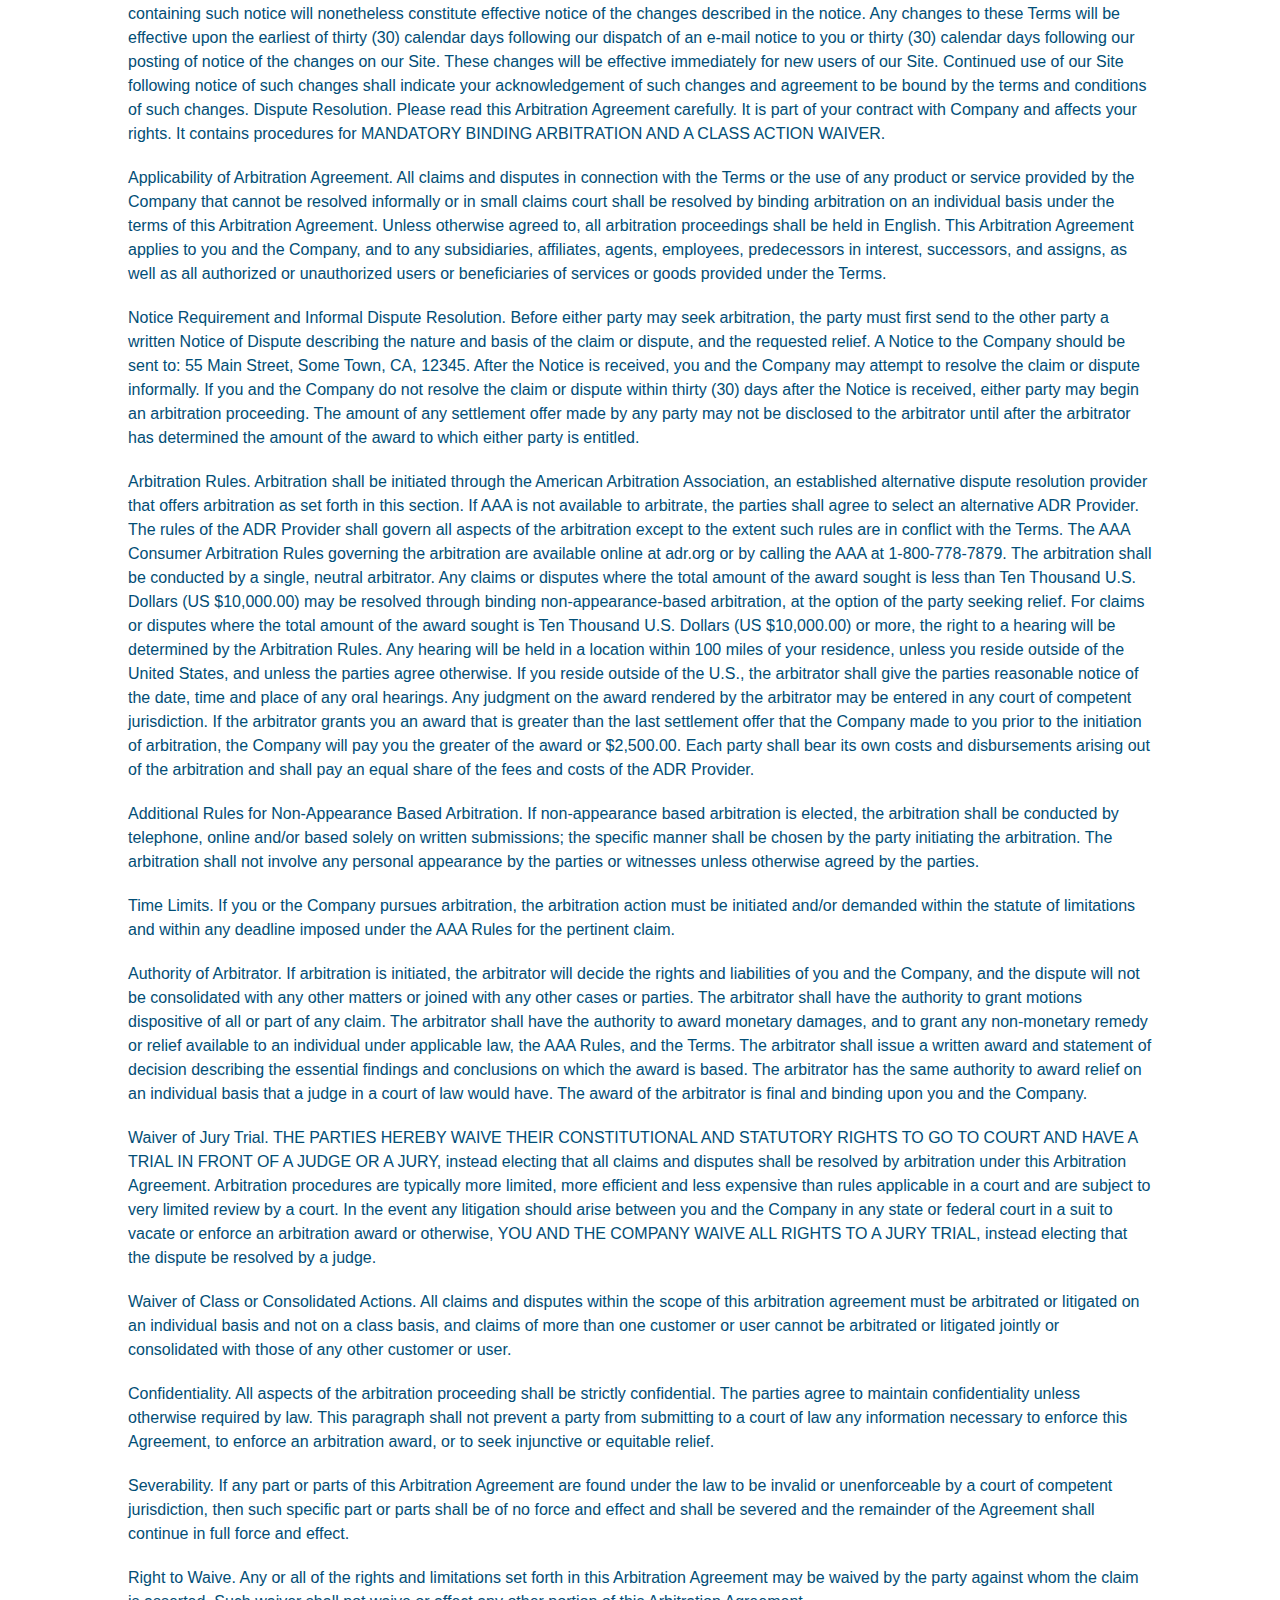
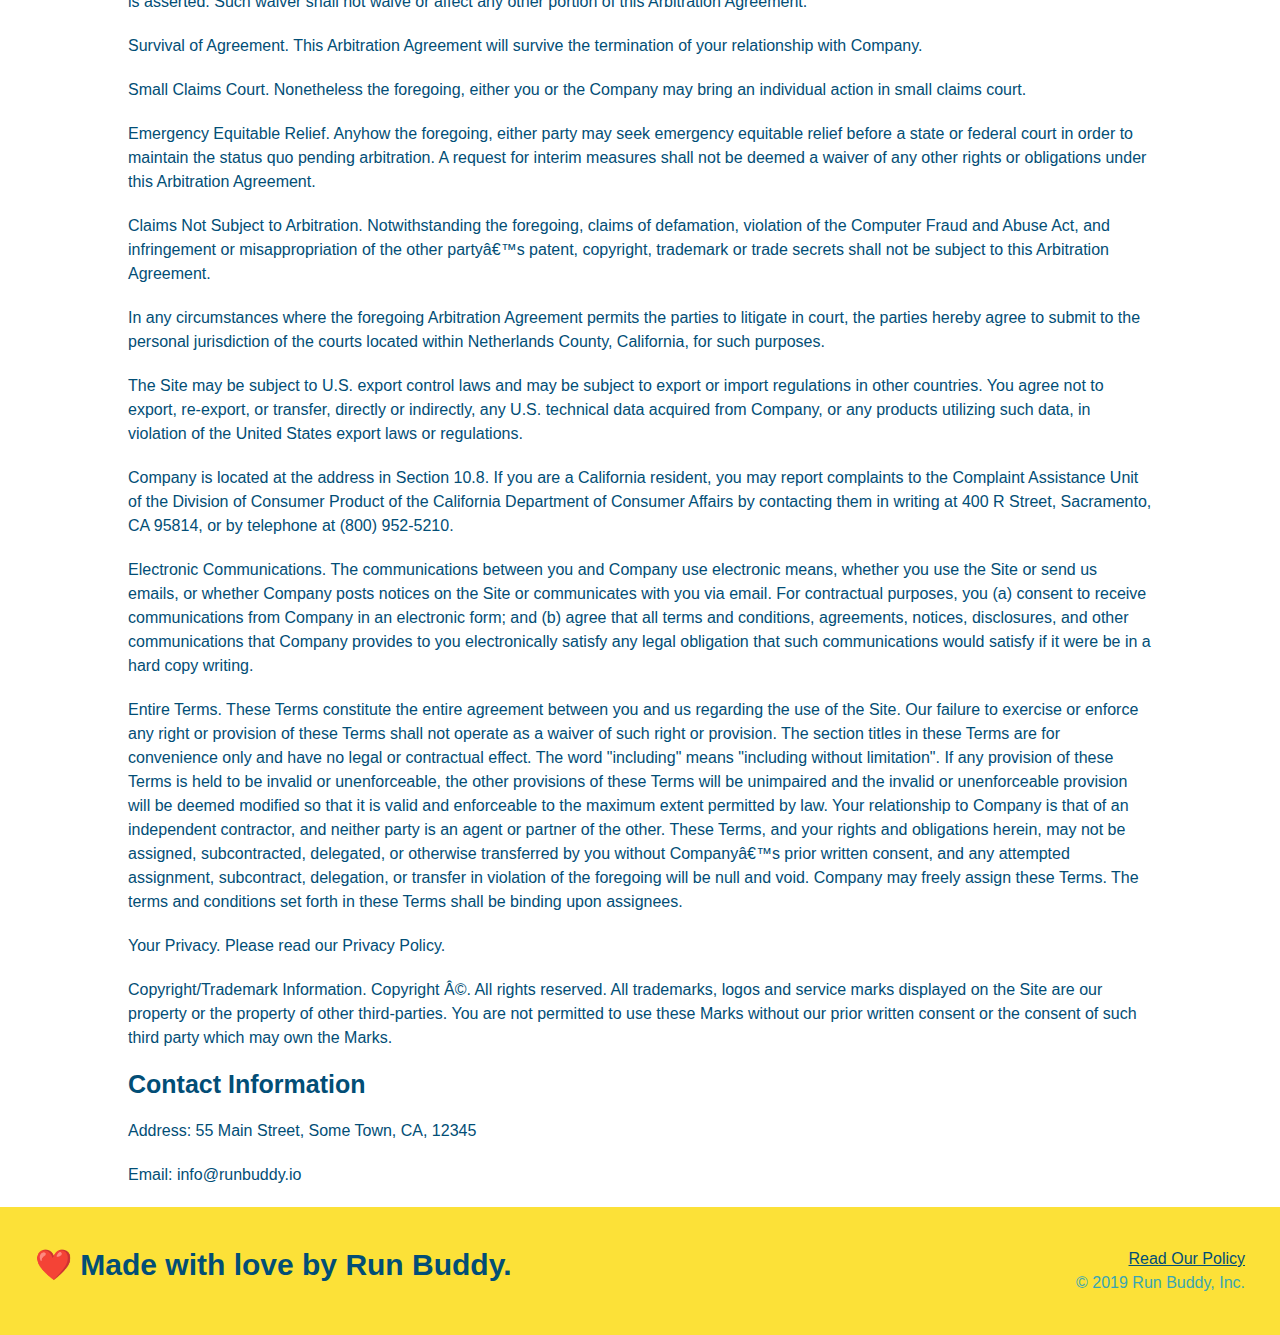
==== commit 0ae6a5a7: "<added media queries>" ====
--- a/privacy-policy.html
+++ b/privacy-policy.html
@@ -2,6 +2,7 @@
 <html lang="en">
   <head>
     <meta charset="UTF-8" />
+    <meta name="viewport" content="width=device-width, initial-scale=1.0" />
     <title>Privacy Policy - Run Buddy</title>
     <link rel="stylesheet" href="./assets/css/style.css"/>
     <link rel="stylesheet" href="./assets/css/secondary-styles.css">
--- a/assets/css/style.css
+++ b/assets/css/style.css
@@ -22,6 +22,9 @@
 header {
     padding: 20px 35px;
     background-color: #39a6b2;
+    display: flex;
+    justify-content: space-between;
+    flex-wrap: wrap;
 }
 
 header h1 {
@@ -29,7 +32,6 @@
     font-size: 36px;
     color: #fce138;
     margin: 0;
-    display: inline;
 }
 
 header a {
@@ -38,18 +40,21 @@
 }
 
 header nav {
-    float: right;
     margin: 7px 0;
 }
 
-header nav ul li {
-    display: inline;
+header nav ul {
+    display: flex;
+    flex-wrap: wrap;
+    justify-content: space-between;
+    align-items: center;
+    list-style: none;
 }
 
 header nav ul li a {
-    margin: 0 30px;
+    padding: 10px 15px;
     font-weight: lighter;
-    font-size: 22px;
+    font-size: 1.55vw;
 }
 
 /* stylying for the footer */
@@ -58,17 +63,18 @@
     background: #fce138;
     width: 100%;
     padding: 40px 35px;
+    display: flex;
+    justify-content: space-between;
+    flex-wrap: wrap;
 }
 
 footer h2 {
-    display: inline;
     color: #024e76;
     font-size: 30px;
     margin: 0;
 }
 
 footer div {
-    float: right;
     line-height: 1.5;
     text-align: right;
 }
@@ -85,21 +91,36 @@
 
 .hero {
     background-image: url("../images/hero-bg.jpg");
-    height: 600px;
     background-size: cover;
     background-position: center;
-    position: relative;
+    display: flex;
+    justify-content: center;
+    flex-wrap: wrap;
+    align-items: flex-start;
+}
+
+.hero-cta {
+    width: 35%;
+    text-align: right;
+    margin: 3.5%;
+    color: #fff;
+    font-size: 18px;
+    line-height: 1.2;
+}
+
+.hero-cta h2 {
+    font-style: italic;
+    font-size: 55px;
+    color: #fce138;
 }
 
 .hero-form {
     border: 3px solid #024e76;
     background-color: #fce138;
     padding: 20px;
-    width: 500px;
-    color: #024e76;
-    position: absolute;
-    bottom: 120px;
-    right: 140px;
+    color: #024e76;
+    width: 40%;
+    margin: 3.5%;
 }
 
 .hero-form p {
@@ -133,9 +154,6 @@
 
 /* What We... */
 
-.intro {
-    text-align: center;
-}
 
 .intro p {
     line-height: 1.7;
@@ -143,20 +161,21 @@
     width: 80%;
     font-size: 20px;
     margin: 0 auto;
+    text-align: center;
 }
 
 .steps {
+    background: #fce138;
+}
+
+.section-title {
+    font-size: 55px 48px;
+    color: #024e76;
+    border-bottom: 3px solid;
+    padding-bottom: 20px;
     text-align: center;
-    background: #fce138;
-}
-
-.section-title {
-    font-size: 55px;
-    color: #024e76;
-    margin-bottom: 35px;
-    padding: 0 100px 20px 100px;
-    display: inline-block;
-    border-bottom: 3px solid;
+    margin: 0 auto 35px auto;
+    width: 50%;
   }
   
   .primary-border {
@@ -167,38 +186,51 @@
     border-color: #39a6b2;
   }
 
-  /* remove this entire CSS rule */
-  .intro h2 {
-
-  }
-
-  /* and this one too */
-  .steps h2 {
-
-  }
-
-  .steps div {
-      margin-bottom: 60px;
-  }
-
-  .steps img {
-      width: 15%;
-      margin: 10px 0;
-  }
-
-  .steps h3 {
+  .step {
+      margin: 50px auto;
+      padding-bottom: 50px;
+      width: 80%;
+      border-bottom: 1px solid #39a6b2;
+      display: flex;
+      align-items: center;
+      justify-content: space-between;
+  }
+
+  .step-info {
+      flex: 2 70%;
+      display: flex;
+      flex-wrap: wrap;
+      align-items: center;
+  }
+
+.step-text {
+    flex: 12;
+}
+
+.step-img {
+    flex: 1 12%;
+    margin-right: 20px;
+}
+
+.step-img img {
+    max-width: 100%;
+}
+
+  .step h3 {
       color: #024e76;
       font-size: 46px;
-      margin-top: 10px;
-  }
-
-  .steps p {
+      flex: 1 30%;
+  }
+
+  .step-text h4 {
+      font-size: 26px;
+      line-height: 1.5;
+      color: #024e76;
+  }
+
+  .step-text p {
       color: #39a6b2;
-      font-size: 23px;
-  }
-
-  .steps span {
-      font-size: 38px;
+      font-size: 18px;
   }
 
 
@@ -207,44 +239,43 @@
 /* Trainer Styling Start */
 
 .trainers {
-    text-align: center;
+    width: 100%;
+    margin: 0 auto;
+    display: flex;
+    flex-wrap: wrap;
+    justify-content: space-around;
 }
 
 .trainer {
-    width: 900px;
-    margin: 0 auto 30px auto;
+    margin: 20px;
     background: #024e76;
     color: #fce138;
-    overflow: auto;
+    flex: 1;
 }
 
 .trainer img {
-    width: 35%;
-    float: left;
+    width: 100%;
     overflow: auto;
 }
 
 .trainer-bio {
     padding: 35px;
-    float: left;
-    width: 65%;
     overflow: auto;
+    line-height: 1.3;
 }
 
 .trainer-bio h3 {
-    font-size: 32px;
-    margin-bottom: 8px;
+    font-size: 28px;
 }
 
 .trainer-bio h4 {
     font-weight: lighter;
-    font-size: 26px;
-    margin-bottom: 25px;
+    font-size: 22px;
+    margin-bottom: 15px;
 }
 
 .trainer-bio p {
     font-size: 17px;
-    line-height: 1.3;
 }
 
 /* Trainer Styling End */
@@ -261,7 +292,6 @@
 }
 
 .contact {
-    text-align: center;
     background: #024e76;
 }
 
@@ -269,17 +299,22 @@
     color: #fce138;
 }
 
+.contact-info {
+    display: flex;
+    justify-content: space-between;
+    flex-wrap: wrap;
+}
+
+.contact-info > * {
+    flex: 1;
+    margin: 15px;
+}
+
 .contact-info iframe {
-    width: 400px;
     height: 400px;
 }
 
 .contact-info div {
-    width: 410px;
-    display: inline-block;
-    vertical-align: top;
-    text-align: left;
-    margin: 30px 0 0 60px;
     color: white;    
 }
 
@@ -291,9 +326,29 @@
   .contact-info p, .contact-info address {
     margin: 20px 0;
     line-height: 1.5;
-    font-size: 20px;
+    font-size: 16px;
     font-style: normal;
   }
+
+  .contact-form input, .contact-form textarea {
+      border: 1px solid #024e76;
+      display: block;
+      padding: 7px 15px;
+      font-size: 16px;
+      color: #024e76;
+      width: 100%;
+      margin-bottom: 15px;
+      margin-top: 5px;
+  }
+
+  .contact-form button {
+      width: 100%;
+      border: none;
+      background: #024e76;
+      text-align: center;
+      padding: 15px  0;
+      font-size: 16px;
+  }
   
   .contact-info a {
     color: #fce138;
@@ -301,6 +356,31 @@
   
   /* REACH OUT STYLES END */
 
-
-
-
+/* Flexbox Styling */
+
+.flex-row {
+    display: flex;
+}
+
+* MEDIA QUERY FOR SMALLER DESKTOP SCREENS AND SMALLER */
+@media screen and (max-width: 980px) {
+  header h1 a {
+
+  }
+}
+
+/* MEDIA QUERY FOR TABLETS AND SMALLER */
+@media screen and (max-width: 768px) {
+  header h1 {
+
+  }
+}
+
+/* MEDIA QUERY FOR MOBILE PHONES AND SMALLER */
+@media screen and (max-width: 575px) {
+  header h1 {
+
+  }
+}
+
+
